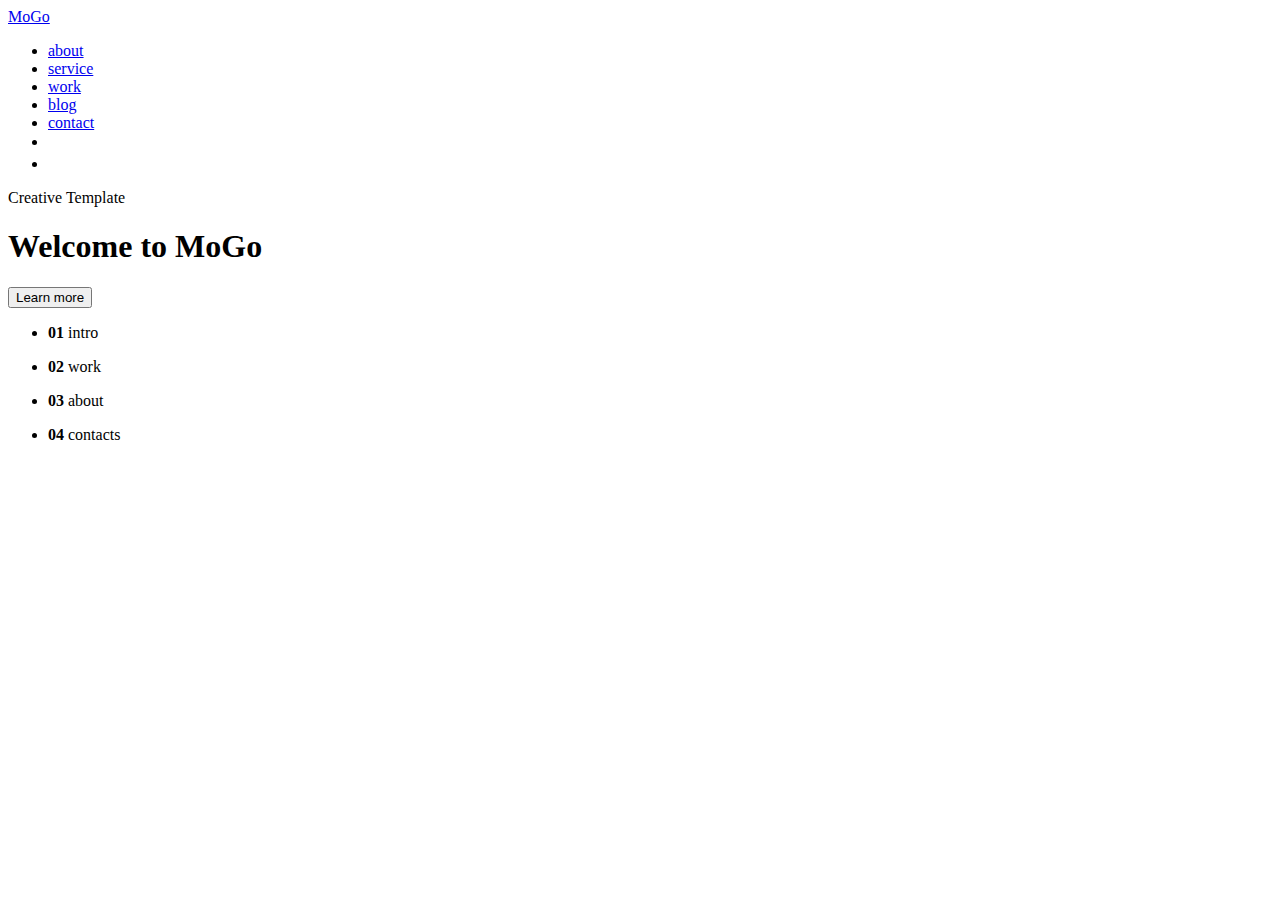
==== MoGo/index.html @ 7191224a "MoGo__header" ====
<!DOCTYPE html>
<html lang="en">
<head>
    <meta charset="UTF-8">
    <meta http-equiv="X-UA-Compatible" content="IE=edge">
    <meta name="viewport" content="width=device-width, initial-scale=1.0">
    <title>MoGo</title>
    <link rel="stylesheet" href="/css/style.css">
</head>
<body>
    <header class="header">
        <div class="container">
            <div class="header__menu">
                <a href="#" class="logo"> MoGo</a>
                <nav class="nav__header">
                    <ul class="nav__list">
                        <li class="nav__item">
                            <a href="#" class="nav__link"> about</a>
                        </li>
                        <li class="nav__item">
                            <a href="#" class="nav__link"> service</a>
                        </li>
                        <li class="nav__item">
                            <a href="#" class="nav__link"> work</a>
                        </li>
                        <li class="nav__item">
                            <a href="#" class="nav__link"> blog</a>
                        </li>
                        <li class="nav__item">
                            <a href="#" class="nav__link"> contact</a>
                        </li>
                        <li class="nav__item">
                            <a href="#"><img src="img/nav__SHOPPING CART.png" alt="icon"></a>
                        </li>
                        <li class="nav__item">
                            <a href="#"><img src="img/nav__search.png" alt="icon"></a>
                        </li>
                    </ul>
                </nav>
            </div>
            <div class="header__wrapper">
                <p class="header__text">Creative Template </p>
                <h1 class="header__hading">Welcome
                    to MoGo</h1>
                    <div class="inline"></div>
                    <button class="header__btn"> Learn more</button>
            </div>
            <div class="header__slide">
                <ul class="slide__list">
                    <li class="slide__item">
                        <p class="slide__text"> <strong> 01</strong> intro</p>
                    </li>
                    <li class="slide__item">
                        <p class="slide__text"> <strong> 02</strong> work</p>
                    </li>
                    <li class="slide__item">
                        <p class="slide__text"> <strong> 03</strong> about</p>
                    </li>
                    <li class="slide__item">
                        <p class="slide__text"> <strong> 04</strong> contacts</p>
                    </li>
                </ul>
            </div>
        </div>
    </header>
</body>
</html>
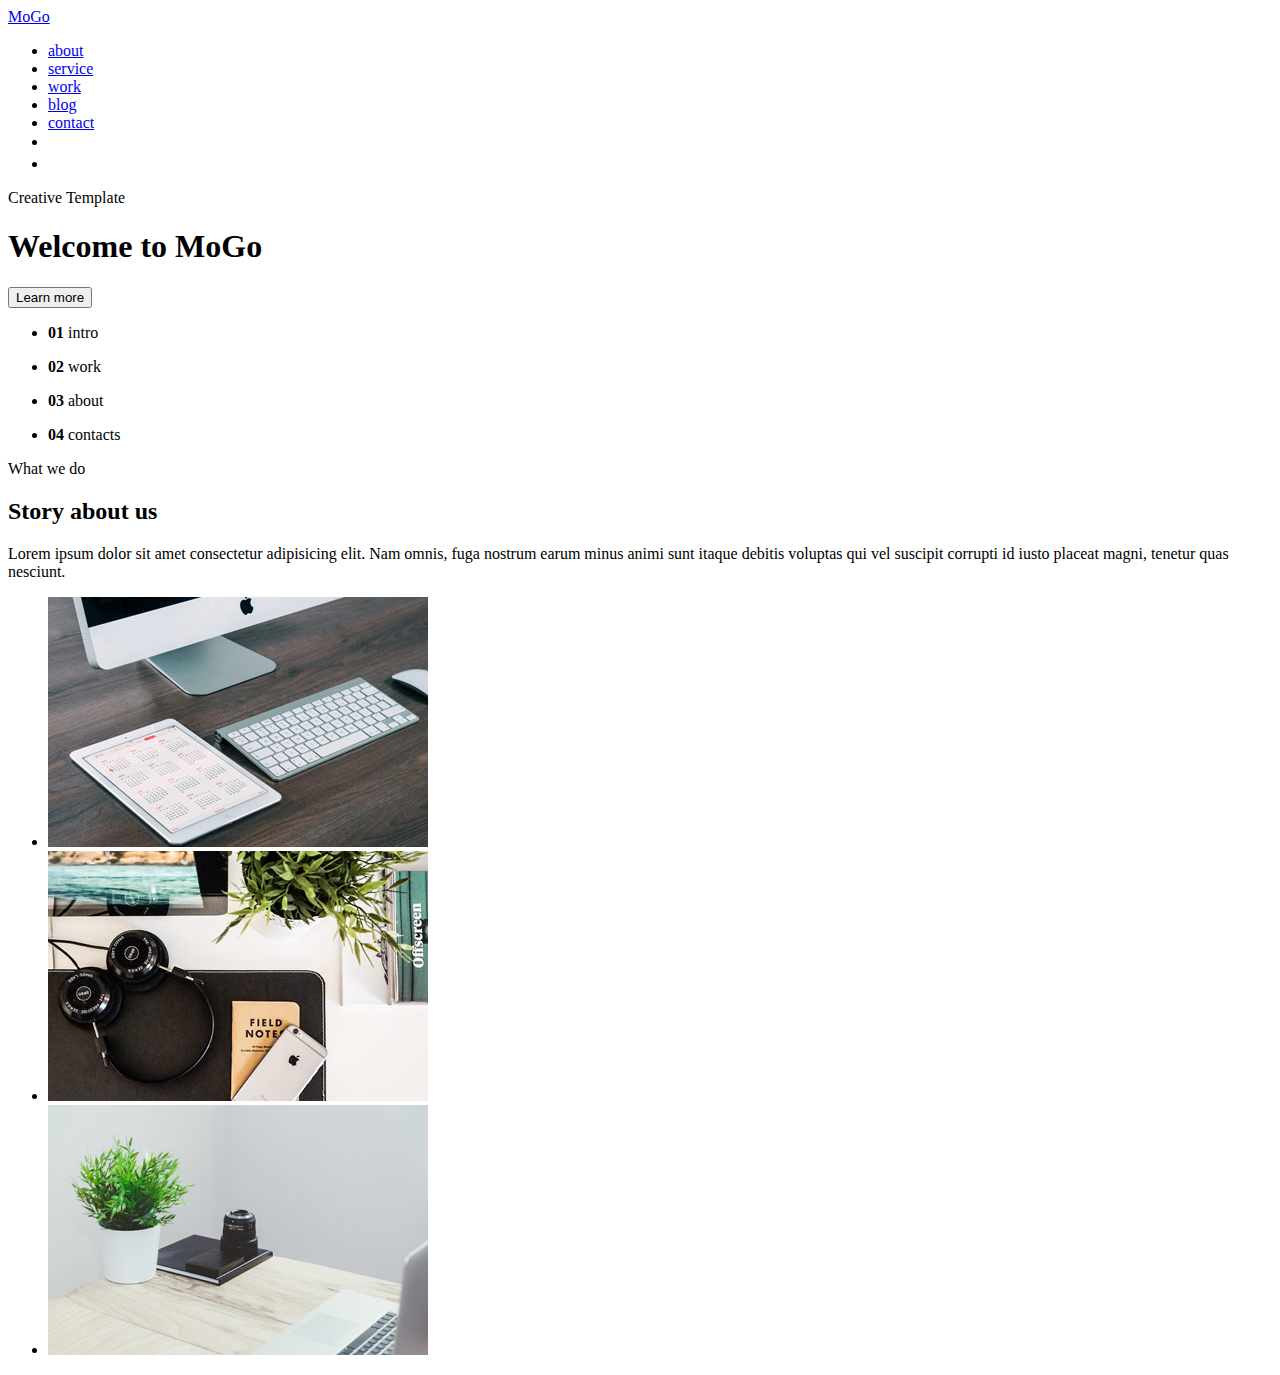
==== commit 1055f004: "MoGo_ABOUT" ====
--- a/MoGo/index.html
+++ b/MoGo/index.html
@@ -63,5 +63,34 @@
             </div>
         </div>
     </header>
+    <main>
+        <section class="about color__white">
+            <div class="container">
+                <div class="text__center">
+                    <p class="sup__text">What we do</p>
+                    <h2 class="heading__site">Story about us</h2>
+                    <p class="sub__text">Lorem ipsum dolor sit amet consectetur adipisicing elit. Nam omnis, fuga nostrum earum minus animi sunt itaque debitis voluptas qui vel suscipit corrupti id iusto placeat magni, tenetur quas nesciunt.</p>
+                </div>
+                    
+                    <div class="about__card">
+                        <ul class="about__list">
+                            <li class="about__item">
+                                <img src="img/Story-1.jpg" alt="story">
+                            </li>
+                            <li class="about__item">
+                                <img src="img/Story-2.jpg" alt="story">
+                            </li>
+                            <li class="about__item">
+                                <img src="img/Story-3.jpg" alt="story">
+                            </li>
+                        </ul>
+
+
+                </div>
+
+            </div>
+        </section>
+    </main>
+
 </body>
 </html>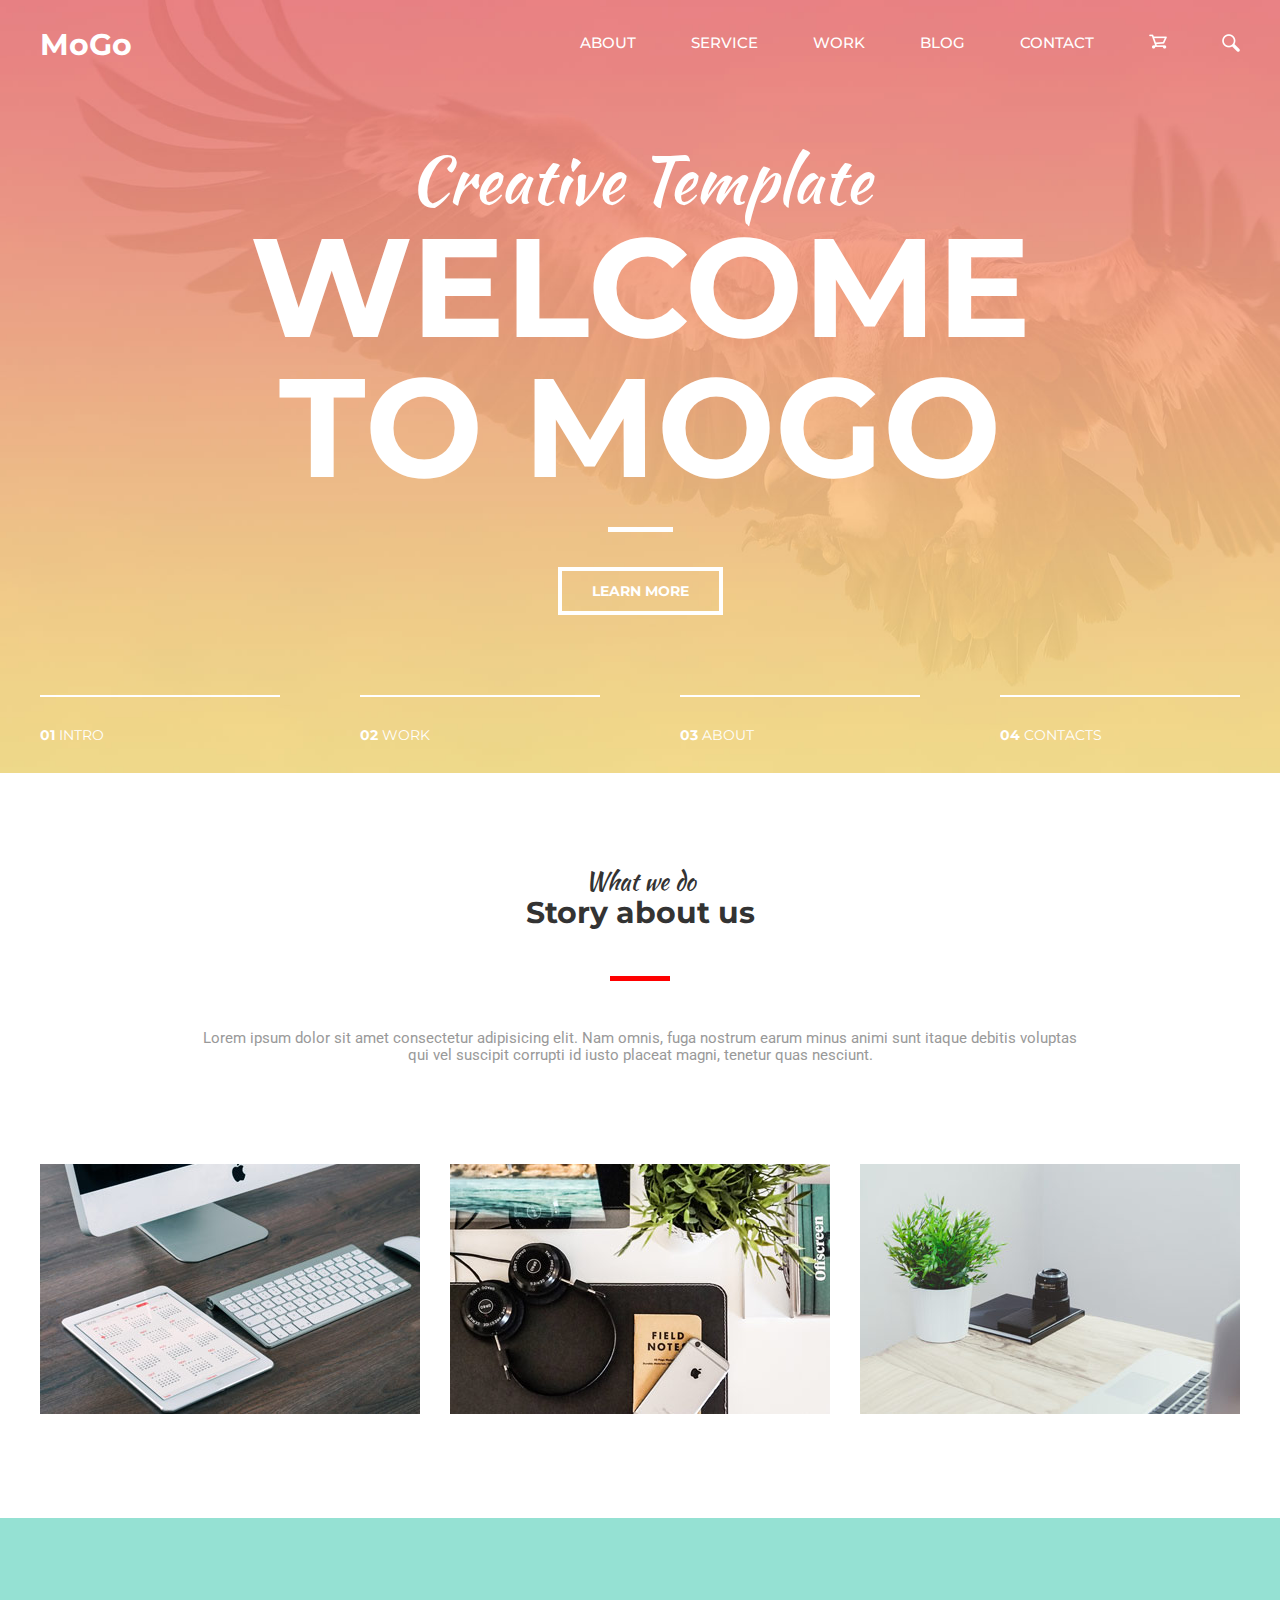
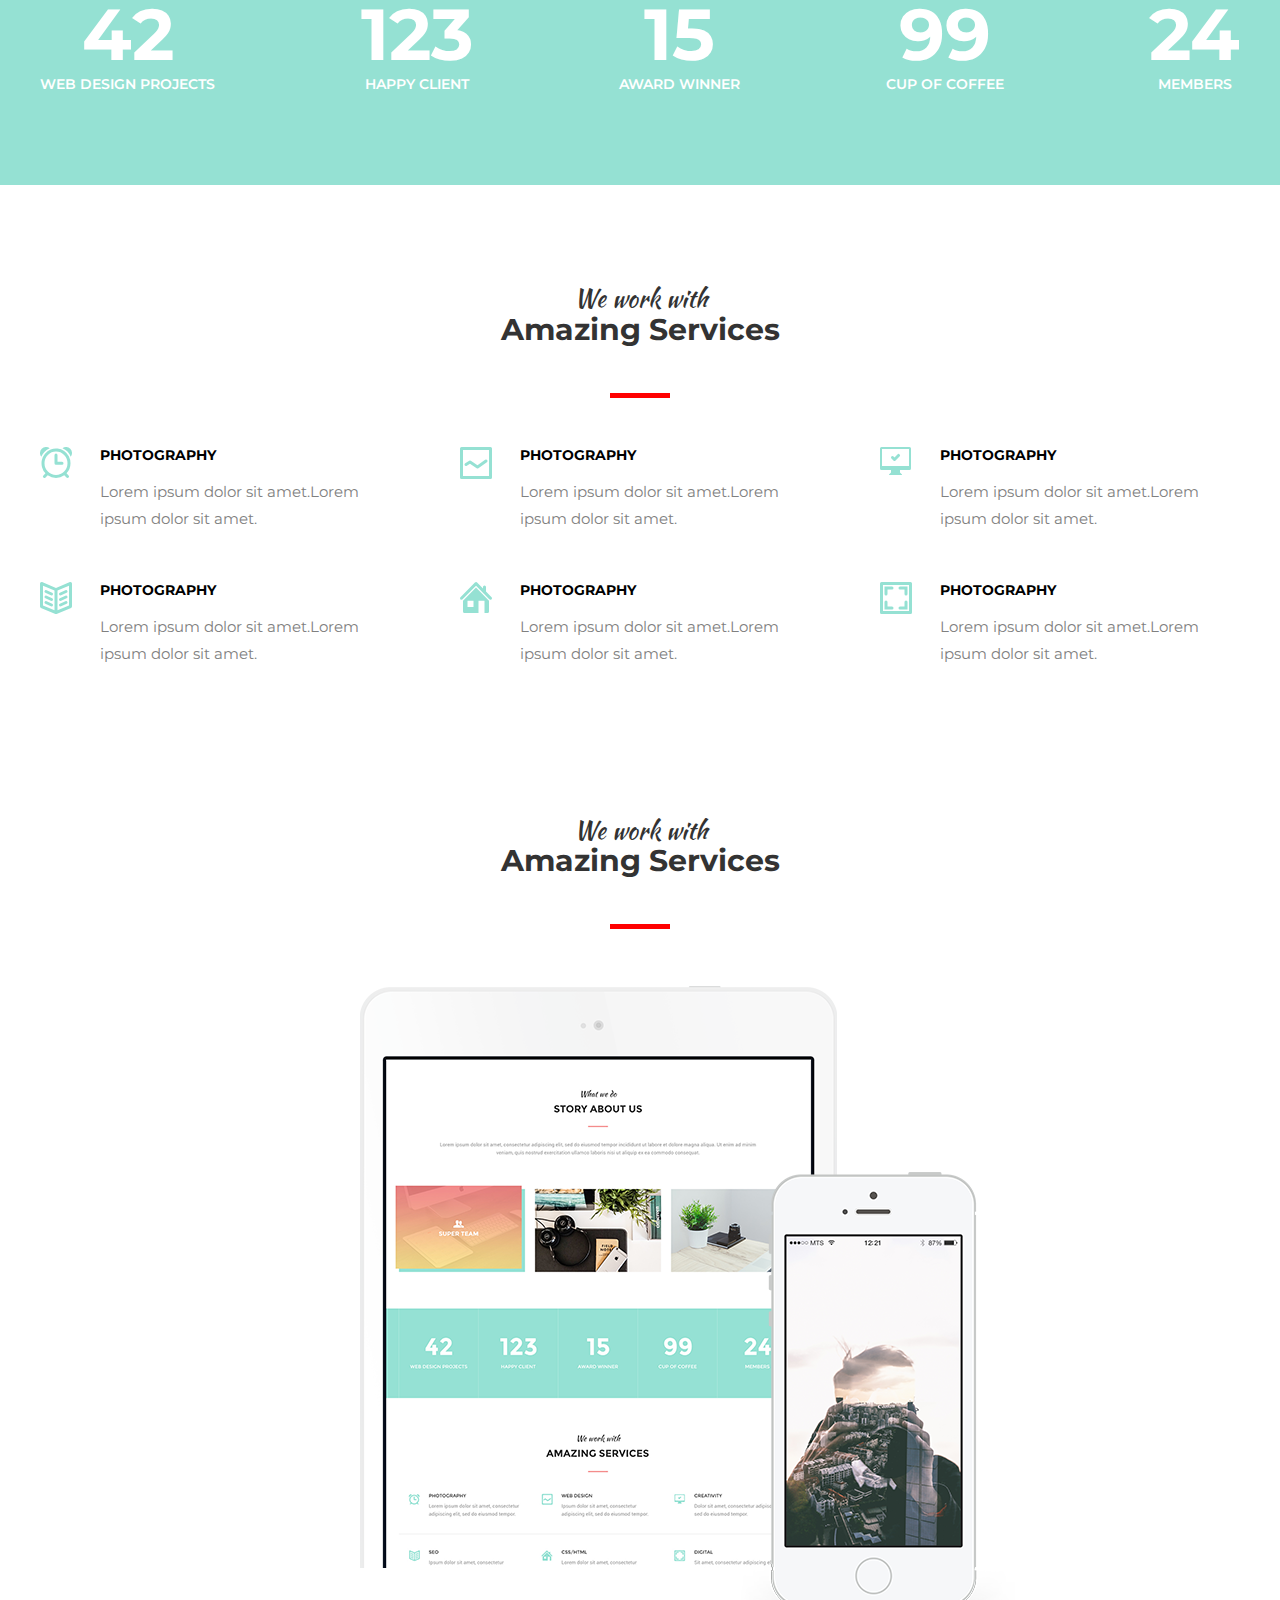
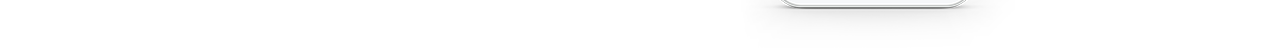
==== commit b4b4a6ee: "MoGo__Section--design" ====
--- a/MoGo/index.html
+++ b/MoGo/index.html
@@ -5,7 +5,8 @@
     <meta http-equiv="X-UA-Compatible" content="IE=edge">
     <meta name="viewport" content="width=device-width, initial-scale=1.0">
     <title>MoGo</title>
-    <link rel="stylesheet" href="/css/style.css">
+    <link rel="stylesheet" href="css/normalize.css">
+    <link rel="stylesheet" href="css/style.css">
 </head>
 <body>
     <header class="header">
@@ -84,12 +85,95 @@
                                 <img src="img/Story-3.jpg" alt="story">
                             </li>
                         </ul>
-
-
                 </div>
 
             </div>
         </section>
+
+        <section class="info">
+            <div class="container">
+                <div class="info_stat">
+                    <ul class="info__list">
+                        <li class="info__item">
+                            <p class="number">42</p>
+                            <p class="number__subtitle">
+                                Web Design Projects
+                            </p>
+                        </li>
+                        <li class="info__item">
+                            <p class="number">123</p>
+                            <p class="number__subtitle">
+                                happy client
+                            </p>
+                        </li> <li class="info__item">
+                            <p class="number">15</p>
+                            <p class="number__subtitle">
+                                award winner
+                            </p>
+                        </li> <li class="info__item">
+                            <p class="number">99</p>
+                            <p class="number__subtitle">
+                                cup of coffee
+                            </p>
+                        </li> <li class="info__item">
+                            <p class="number">24</p>
+                            <p class="number__subtitle">
+                                members
+                            </p>
+                        </li>
+                    </ul>
+                </div>
+            </div>
+        </section>
+
+        <section class="services">
+            <div class="container">
+                <div class="text__center">
+                    <p class="sup__text">We work with</p>
+                    <h2 class="heading__site">Amazing Services</h2>
+                </div>
+
+                <div class="services__card">
+                       <div class="services__item" style="background-image: url('img/services/ALARM.svg')">
+                           <p class="services__title"> Photography </p>
+                           <p class="sirvices__text"> Lorem ipsum dolor sit amet.Lorem ipsum dolor sit amet.</p>
+                       </div>
+                       <div class="services__item" style="background-image: url('img/services/LINE\ GRAPH.svg')">
+                        <p class="services__title"> Photography </p>
+                        <p class="sirvices__text"> Lorem ipsum dolor sit amet.Lorem ipsum dolor sit amet.</p>
+                    </div><div class="services__item" style="background-image: url('img/services/COMPUTER\ _\ OK.svg')">
+                        <p class="services__title"> Photography </p>
+                        <p class="sirvices__text"> Lorem ipsum dolor sit amet.Lorem ipsum dolor sit amet.</p>
+                    </div><div class="services__item" style="background-image: url('img/services/BOOK\ 2.svg')">
+                        <p class="services__title"> Photography </p>
+                        <p class="sirvices__text"> Lorem ipsum dolor sit amet.Lorem ipsum dolor sit amet.</p>
+                    </div><div class="services__item" style="background-image: url('img/services/HOME.svg')">
+                        <p class="services__title"> Photography </p>
+                        <p class="sirvices__text"> Lorem ipsum dolor sit amet.Lorem ipsum dolor sit amet.</p>
+                    </div><div class="services__item" style="background-image: url('img/services/IMAGE.svg')">
+                        <p class="services__title"> Photography </p>
+                        <p class="sirvices__text"> Lorem ipsum dolor sit amet.Lorem ipsum dolor sit amet.</p>
+                    </div>
+                </div>
+
+            </div>
+
+        </section>
+
+        <section class="design" style="background-image: url('/img/design__BG.jpg');">
+            <div class="container">
+                <div class="text__center design__title">
+                    <p class="sup__text">We work with</p>
+                    <h2 class="heading__site">Amazing Services</h2>
+                    <div class="design__images">
+                        <img class="design__item design__display" src="img/display bg 768x1024.png" alt="design">
+                        <img class="design__item design__white" src="img/White.png" alt="">
+                    </div>
+                </div>
+            </div>    
+        </section>
+
+
     </main>
 
 </body>
--- a/MoGo/css/style.css
+++ b/MoGo/css/style.css
@@ -0,0 +1,352 @@
+@import url('https://fonts.googleapis.com/css2?family=Kaushan+Script&family=Montserrat:wght@400;600;700;800&family=Roboto&display=swap');
+
+* {
+    box-sizing: border-box;
+    margin: 0;
+    padding: 0;
+}
+
+body {
+    font-family: 'Montserrat', sans-serif;
+}
+
+h1, h2, h3 {
+    margin: 0;
+    padding: 0;  
+}
+
+ul {
+    list-style-type: none;
+}
+
+a {
+    text-decoration: none;
+}
+
+
+.container {
+    width: 1200px;
+    margin: 0 auto;
+}
+
+
+/* HEADER */
+
+.header {
+    width: 100%;
+    height: 100%;
+    background-image: url(../img/Header__bg.jpg);
+    background-repeat: no-repeat;
+    background-size: cover;
+    position: center center;
+}
+
+.header__menu {
+    padding-top: 28px;
+    display: flex;
+    justify-content: space-between;
+    align-items: center;
+}
+
+.logo {
+    font-size: 30px;
+    font-family: 'Montserrat', sans-serif;
+    font-weight: bold;
+    color: white;
+}
+
+.nav__list {
+    display: flex;
+}
+
+.nav__item:not(:last-child) {
+    margin-right: 55px;
+}
+
+.nav__link {
+    text-transform: uppercase;
+    font-size: 15px;
+    font-family: 'Montserrat', sans-serif;
+    font-weight: 500;
+    color: white;
+    transition: color 0.2s linear;
+    padding-bottom: 12px;
+    
+}
+
+.nav__link:hover {
+    color: #fce38a;
+    border-bottom: 5px solid #fce38a;
+    
+}
+
+
+.header__wrapper {
+    text-align: center;
+    margin-top: 80px;
+}
+
+.header__text {
+    padding: 0;
+    margin: 0;
+    font-family: 'Kaushan Script', cursive;
+    font-size: 65px;
+    color: white;
+}
+
+.header__hading {
+    padding: 0;
+    margin: 0 auto;
+    width: 830px;
+    font-size: 140px;
+    line-height: 140px;
+    font-weight: bold;
+    text-transform: uppercase;
+    color: white;
+    margin-bottom: 30px;
+}
+
+.inline {
+    margin: 0 auto;
+    width: 65px;
+    height: 5px;
+    background-color: #fff;
+}
+
+
+.header__btn {
+    margin-bottom: 80px;
+    margin-top: 35px;
+    border: 4px solid white;
+    background-color: transparent;
+    color: white;
+    font-size: 14px;
+    font-weight: bold;
+    padding: 12px 30px;
+    text-transform: uppercase;
+}
+
+.header__btn {
+    cursor: pointer;
+}
+
+.header__btn:active {
+    background-color: black;
+    opacity: 0.3;
+    
+}
+
+.slide__list {
+    display: flex;
+    justify-content: space-between;
+}
+
+.slide__text {
+    padding: 30px 0;
+    text-transform: uppercase;
+    color: white;
+    font-size: 14px;
+}
+
+.slide__item {
+    position: relative;
+    width: 20%;
+    border-top: 2px solid white;
+    transition: color 0.5s linear;
+}
+
+.slide__item:hover::before {
+    content: '';
+    position: absolute;
+    top: -2px;
+    width: 50px;
+    height: 2px;
+    background-color: red;
+}
+
+/******************/
+
+.sup__text {
+    font-size: 24px;
+    font-family: 'Kaushan Script', cursive;
+    color: #333333;
+    margin: 0;
+}
+
+.heading__site {
+    margin-top: 30px;
+    font-size: 30px;
+    font-weight: bold;
+    color: #333333;
+    margin: 0;
+    margin-bottom: 94px;
+}
+
+.heading__site::after {
+    content: '';
+    position: relative;
+    top: 45px;
+    display: block;
+    width: 60px;
+    height: 5px;
+    background-color: red;
+    margin: 0 auto;
+}
+
+
+.sub__text {
+    font-size: 15px;
+    font-family: 'Roboto', sans-serif;
+    color: #999999;
+    max-width: 880px;
+    margin: 0 auto;
+}
+
+
+.color__white {
+    /* background-color: #f7f3f3; */
+}
+
+/******************/
+
+/* ABOUT */
+
+.about {
+    padding-top: 95px;
+}
+
+
+.text__center {
+    text-align: center;
+}
+
+.about__list {
+    display: flex;
+    justify-content: space-between;
+    margin-top: 100px;
+}
+
+.about__item:hover::before {
+    content: '';
+    box-shadow: 6px 6px #5dc5b2;
+    position: absolute;
+    width: 380px;
+    height: 250px;
+    background-color: orangered;
+    opacity: 0.7;
+}
+
+.about__item:not(:last-child) {
+    padding-right: 25px;
+}
+
+.about__card {
+    margin-bottom: 100px;
+}
+
+/***********************/
+/*info*/
+
+.info {
+    width: 100%;
+    height: 267px;
+    background-color: #95e1d3;
+}
+
+.info__item {
+    text-align: center;
+}
+
+
+.info__list {
+    padding-top: 75px;
+    display: flex;
+    justify-content: space-between;
+    align-content: center;
+}
+
+.number {
+    color: white;
+    font-size: 72px;
+    font-weight: bold;
+}
+
+.number__subtitle {
+    color: white;
+    text-transform: uppercase;
+    font-size: 14px;
+    font-weight: 600;
+}
+
+/***************/
+/*services*/
+
+.services {
+    margin-top: 100px;
+}
+
+.services__card {
+    display: flex;
+    justify-content: space-between;
+    flex-wrap: wrap;
+    }
+.services__item {
+    display: flex;
+    flex-direction: column;
+    flex-basis: 30%;
+}
+
+.services__item {
+    background-position: top left;
+    background-repeat: no-repeat;
+    padding: 0 0 0 60px;
+    margin-bottom: 50px;
+}
+
+.services__title {
+    padding-bottom: 15px;
+    font-size: 14px;
+    font-weight: bold;
+    text-transform: uppercase;
+}
+
+.sirvices__text {
+    color: gray;
+    font-size: 15px;
+    font-weight: normal;
+    line-height: 1.8;
+}
+
+/***************/
+/*design*/
+
+.design {
+    background-repeat: no-repeat;
+    background-position: center;
+    background-size: cover;
+    height: 850px;
+    padding-bottom: 0;
+}
+
+.design__title {
+    padding-top: 100px;
+    padding-bottom: 0;
+}
+
+.design__images {
+    width: 100%;
+    max-width: 650px;
+    position: relative;
+    bottom: 30px;
+    margin: 0 auto;
+}
+
+.design__item {
+    display: block;
+}
+
+.design__white {
+    position: absolute;
+    right: -50px;
+    bottom: -80px;
+}
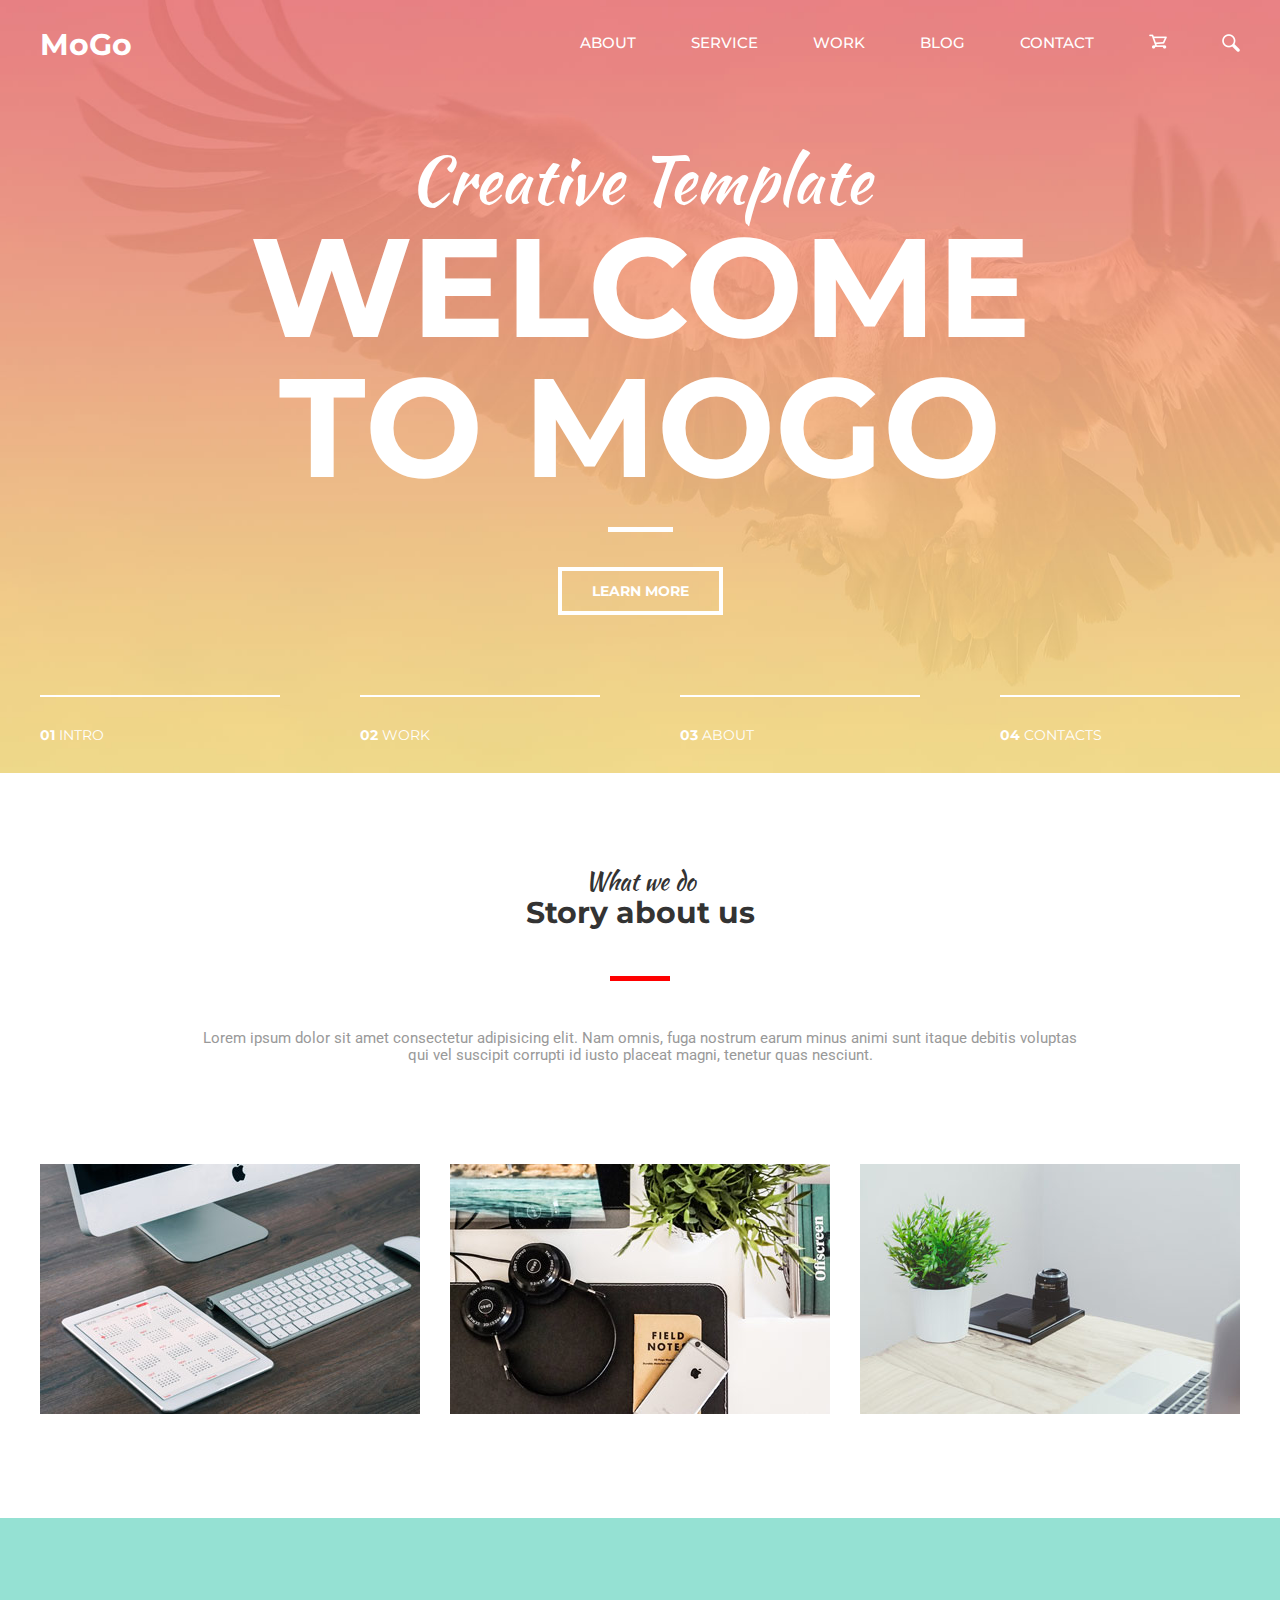
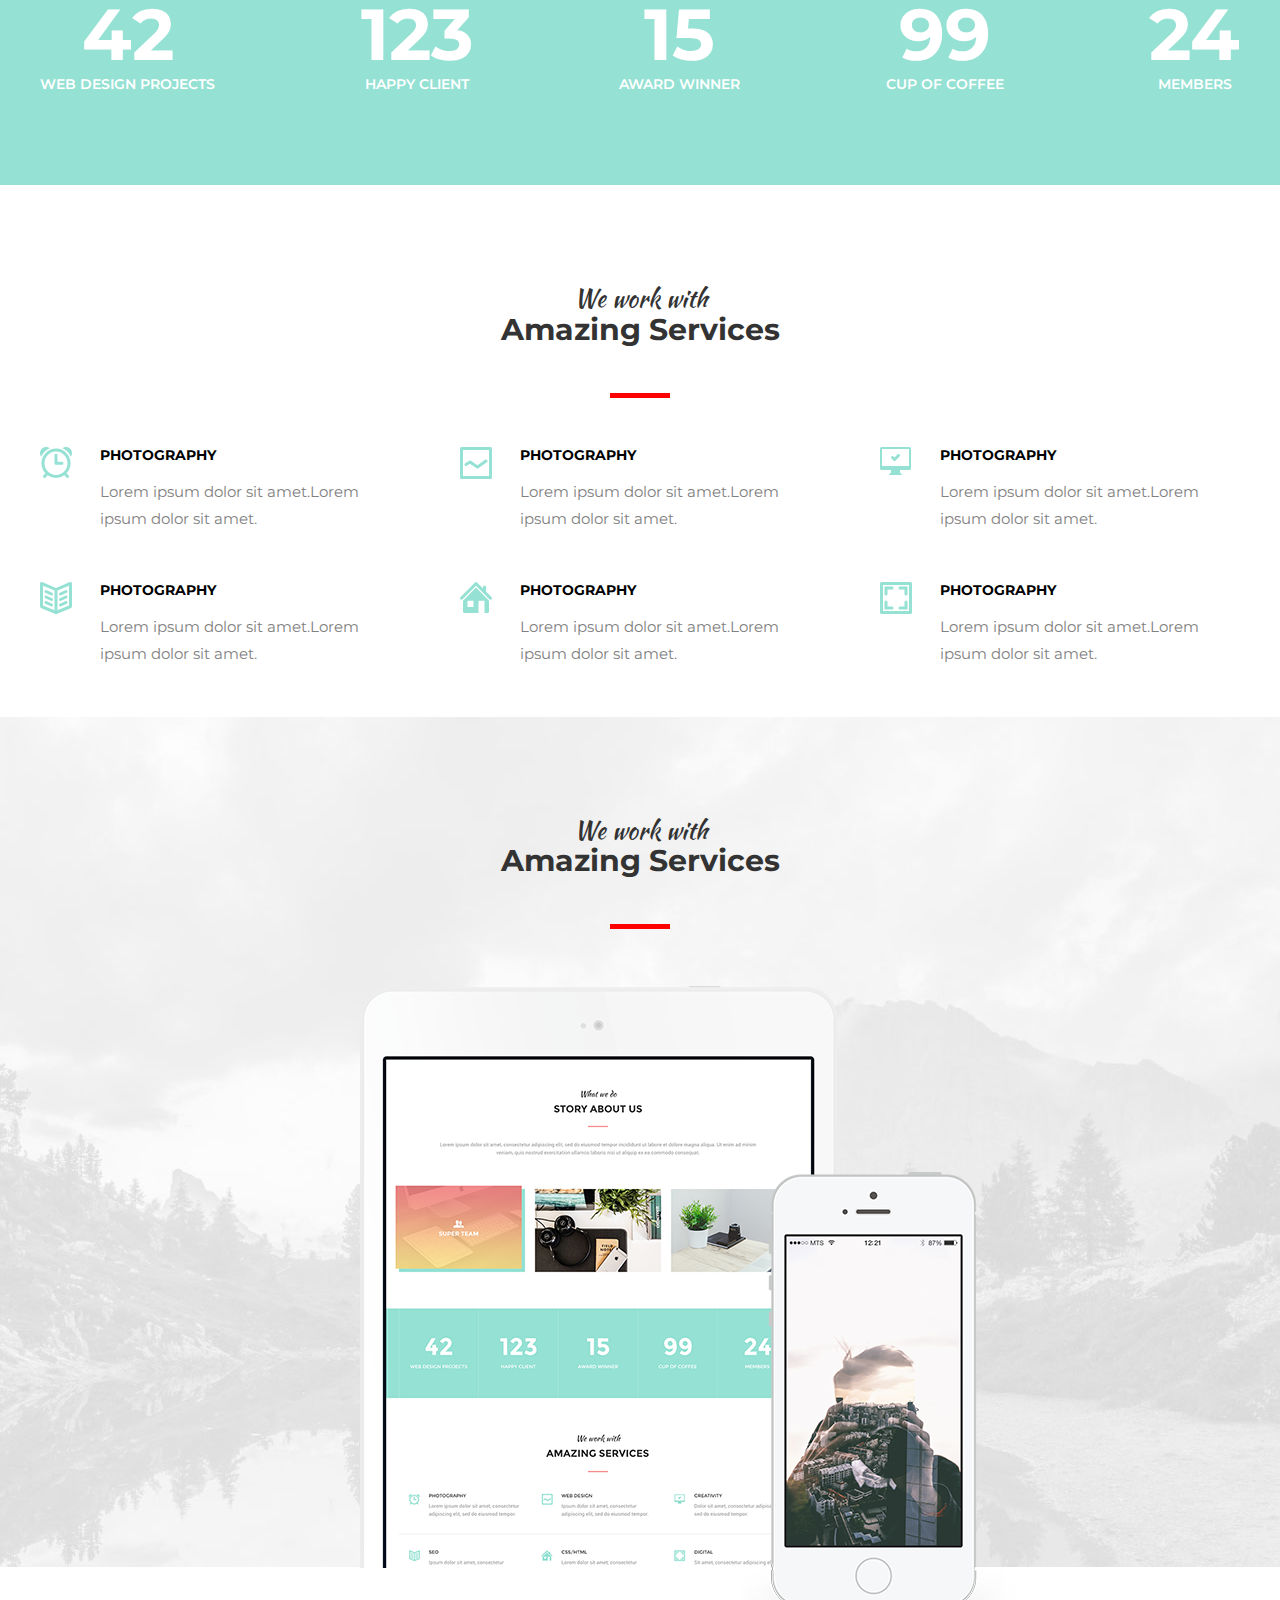
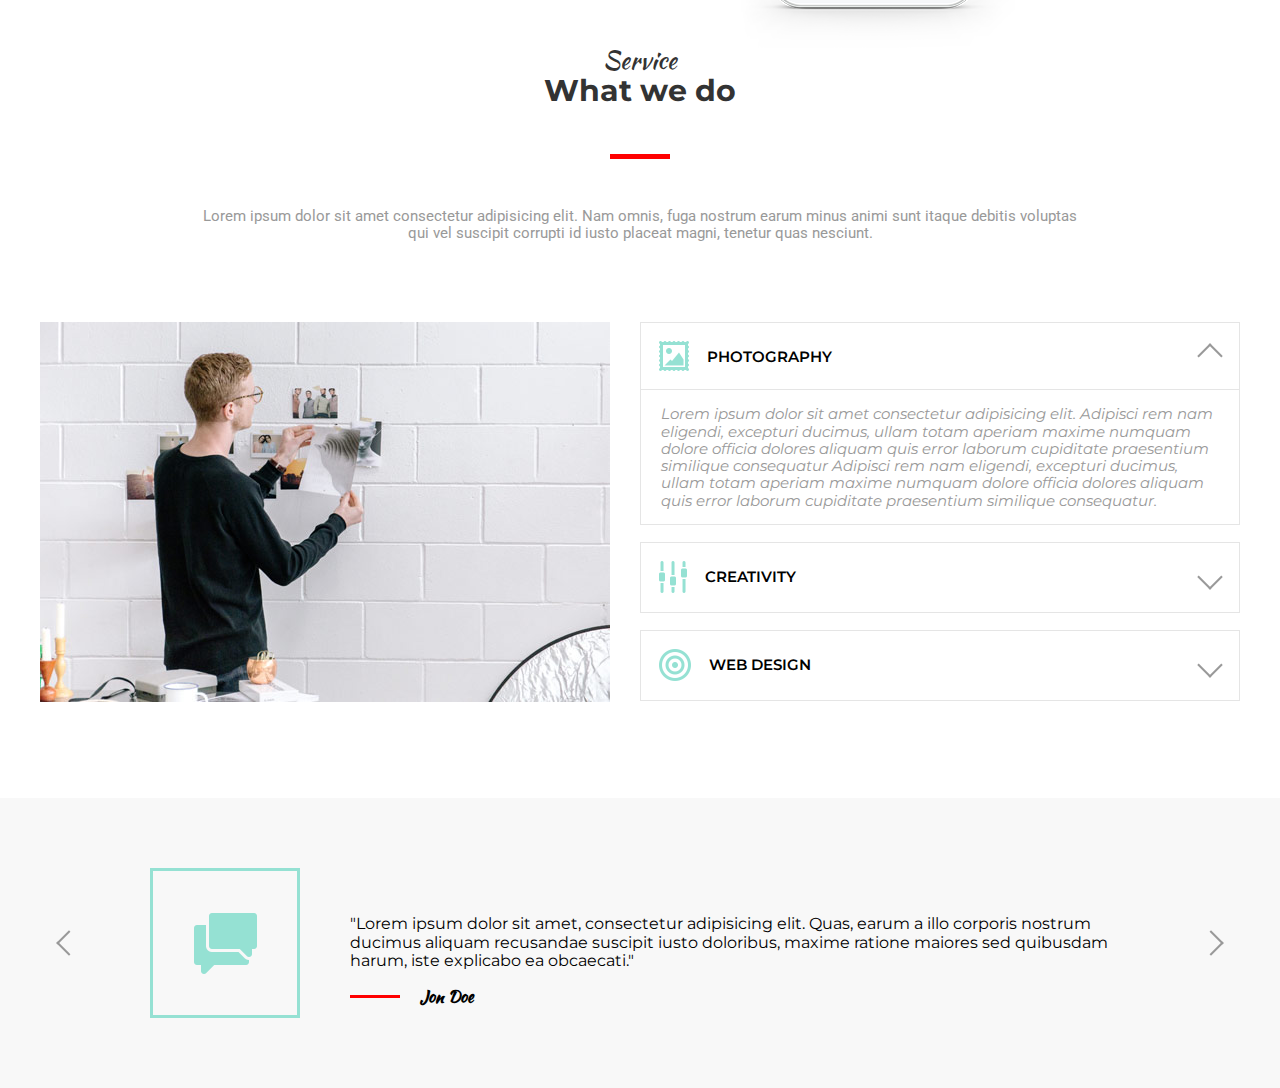
==== commit ea76dbcd: "MoGo__section--slider" ====
--- a/MoGo/index.html
+++ b/MoGo/index.html
@@ -160,7 +160,7 @@
 
         </section>
 
-        <section class="design" style="background-image: url('/img/design__BG.jpg');">
+        <section class="design" style="background-image: url('./img/design__BG.jpg');">
             <div class="container">
                 <div class="text__center design__title">
                     <p class="sup__text">We work with</p>
@@ -173,6 +173,79 @@
             </div>    
         </section>
 
+        <section class="service__we--do">
+            <div class="container">
+                <div class="text__center text__we--do">
+                    <p class="sup__text">Service</p>
+                    <h2 class="heading__site">What we do</h2>
+                    <p class="sub__text">Lorem ipsum dolor sit amet consectetur adipisicing elit. Nam omnis, fuga nostrum earum minus animi sunt itaque debitis voluptas qui vel suscipit corrupti id iusto placeat magni, tenetur quas nesciunt.</p>
+                </div>
+
+                <div class="wedo">
+                    <div class="wedo__item">
+                        <img src="./img/we-do.jpg" alt="we-do">
+                    </div>
+
+                    <div class="wedo__item">
+                        <div class="accordion">
+                            <div class="accordion__item active">
+                                <div class="accordion__header">
+                                    <img class="accordion__icon" src="./img/PICTURE.png">
+                                    <div class="accordion__title">
+                                        Photography
+                                    </div>
+                                </div>
+                                <div class="accordion__content">
+                                    <p>Lorem ipsum dolor sit amet consectetur adipisicing elit. Adipisci rem nam eligendi, excepturi ducimus, ullam totam aperiam maxime numquam dolore officia dolores aliquam quis error laborum cupiditate praesentium similique consequatur Adipisci rem nam eligendi, excepturi ducimus, ullam totam aperiam maxime numquam dolore officia dolores aliquam quis error laborum cupiditate praesentium similique consequatur.</p>
+                                </div>
+                            </div>
+                            <div class="accordion__item">
+                                <div class="accordion__header">
+                                    <img class="accordion__icon" src="./img/EQUALIZER.png">
+                                    <div class="accordion__title">
+                                        creativity
+                                    </div>
+                                </div>
+                                <div class="accordion__content">
+                                    <p>Lorem ipsum dolor sit amet consectetur adipisicing elit. Adipisci rem nam eligendi, excepturi ducimus, ullam totam aperiam maxime numquam dolore officia dolores aliquam quis error laborum cupiditate praesentium similique consequatur.</p>
+                                </div>
+                            </div>
+                            <div class="accordion__item">
+                                <div class="accordion__header">
+                                    <img class="accordion__icon" src="./img/BULLSEYE.png">
+                                    <div class="accordion__title">
+                                        web design
+                                    </div>
+                                </div>
+                                <div class="accordion__content">
+                                    <p>Lorem ipsum dolor sit amet consectetur adipisicing elit. Adipisci rem nam eligendi, excepturi ducimus, ullam totam aperiam maxime numquam dolore officia dolores aliquam quis error laborum cupiditate praesentium similique consequatur.</p>
+                                </div>
+                            </div>
+                        </div>
+                    </div>
+
+                </div>
+
+
+            </div>
+        </section>   
+        
+        <section>
+            <div class="section__slider">
+                <div class="container">
+                    <div class="section__wrapp">
+                        <img src="./img/SPEECH 4.png" alt="dfdfdf">
+                        <div class = "content__text">
+                            <p> "Lorem ipsum dolor sit amet, consectetur adipisicing elit. Quas, earum a illo corporis nostrum ducimus aliquam recusandae suscipit iusto doloribus, maxime ratione maiores sed quibusdam harum, iste explicabo ea obcaecati."</p>
+                            <strong class="content__text--name"> Jon Doe</strong>
+                        </div>
+    
+                    </div>
+                </div>
+            </div>
+
+        </section>
+
 
     </main>
 
--- a/MoGo/css/style.css
+++ b/MoGo/css/style.css
@@ -350,3 +350,171 @@
     right: -50px;
     bottom: -80px;
 }
+
+
+/************************/
+/*service__we--do*/
+
+.service__we--do {
+    margin-top: 80px;
+}
+
+.text__we--do{
+    margin-bottom: 80px;
+}
+
+.wedo {
+    display: flex;
+}
+
+.wedo__item {
+    width: 50%;
+}
+
+.accordion__item {
+    border: 1px solid #e5e5e5;
+    margin-bottom: 17px;
+}
+
+.accordion__item.active
+.accordion__content {
+    display: block;
+}
+
+.accordion__item.active
+.accordion__header {
+    border-bottom-color: #e5e5e5;
+}
+
+.accordion__item.active
+.accordion__header::after {
+    transform: translateY(-50%) 
+    rotate(-45deg);
+}
+
+.accordion__header {
+    display: flex;
+    align-items: center;
+    border-bottom: 1px solid transparent;
+    position: relative;
+    cursor: pointer;
+}
+
+.accordion__header::after {
+    content: '';
+    display: block;
+    width: 16px;
+    height: 16px;
+    
+    border-top: 2px solid #999;
+    border-right: 2px solid #999;
+    
+    position: absolute;
+    top: 50%;
+    right: 20px;
+    z-index: 1;
+    transform: translateY(-50%) 
+    rotate(135deg);
+}
+
+.accordion__content {
+    display: none;
+    padding: 15px 20px;
+    font-size: 15px;
+    font-style: italic;
+    color: #999999;
+} 
+
+.accordion__icon {
+    padding: 18px;
+}
+
+.accordion__title {
+    text-transform: uppercase;
+    font-size: 15px;
+    font-weight: 600; 
+}
+
+/**********************/
+/* content__slider */
+
+.section__slider {
+    display: flex;
+    align-items: center;
+    margin-top: 80px;
+    background-color: #f8f8f8;
+    height: 290px;
+    width: 100%;
+}
+
+.section__wrapp {
+    display: flex;
+    align-items: center;
+    justify-content: center;
+
+}
+
+.content__text {
+    margin-left: 50px;
+    max-width: 780px;
+    width: 100%;
+    position: relative;
+}
+
+.section__wrapp {
+    position: relative;
+}
+
+.section__wrapp::after {
+    cursor: pointer;
+    content: '';
+    display: block;
+    width: 16px;
+    height: 16px;
+    
+    border-top: 2px solid #999;
+    border-right: 2px solid #999;
+    
+    position: absolute;
+    top: 50%;
+    right: 20px;
+    z-index: 1;
+    transform: translateY(-50%) 
+    rotate(45deg);
+}
+
+.section__wrapp::before {
+    cursor: pointer;
+    content: '';
+    display: block;
+    width: 16px;
+    height: 16px;
+    
+    border-top: 2px solid #999;
+    border-right: 2px solid #999;
+    
+    position: absolute;
+    top: 50%;
+    left: 20px;
+    z-index: 1;
+    transform: translateY(-50%) 
+    rotate(225deg);
+}
+
+.content__text::after{
+    display: block;
+    content: '';
+    width: 50px;
+    height: 3px;
+    background-color: red;
+    position: absolute;
+    left: 0;
+    top: 80px;
+}
+
+.content__text--name {
+    font-family: 'Kaushan Script', cursive;
+    position: absolute;
+    left: 70px;
+    top: 73px
+}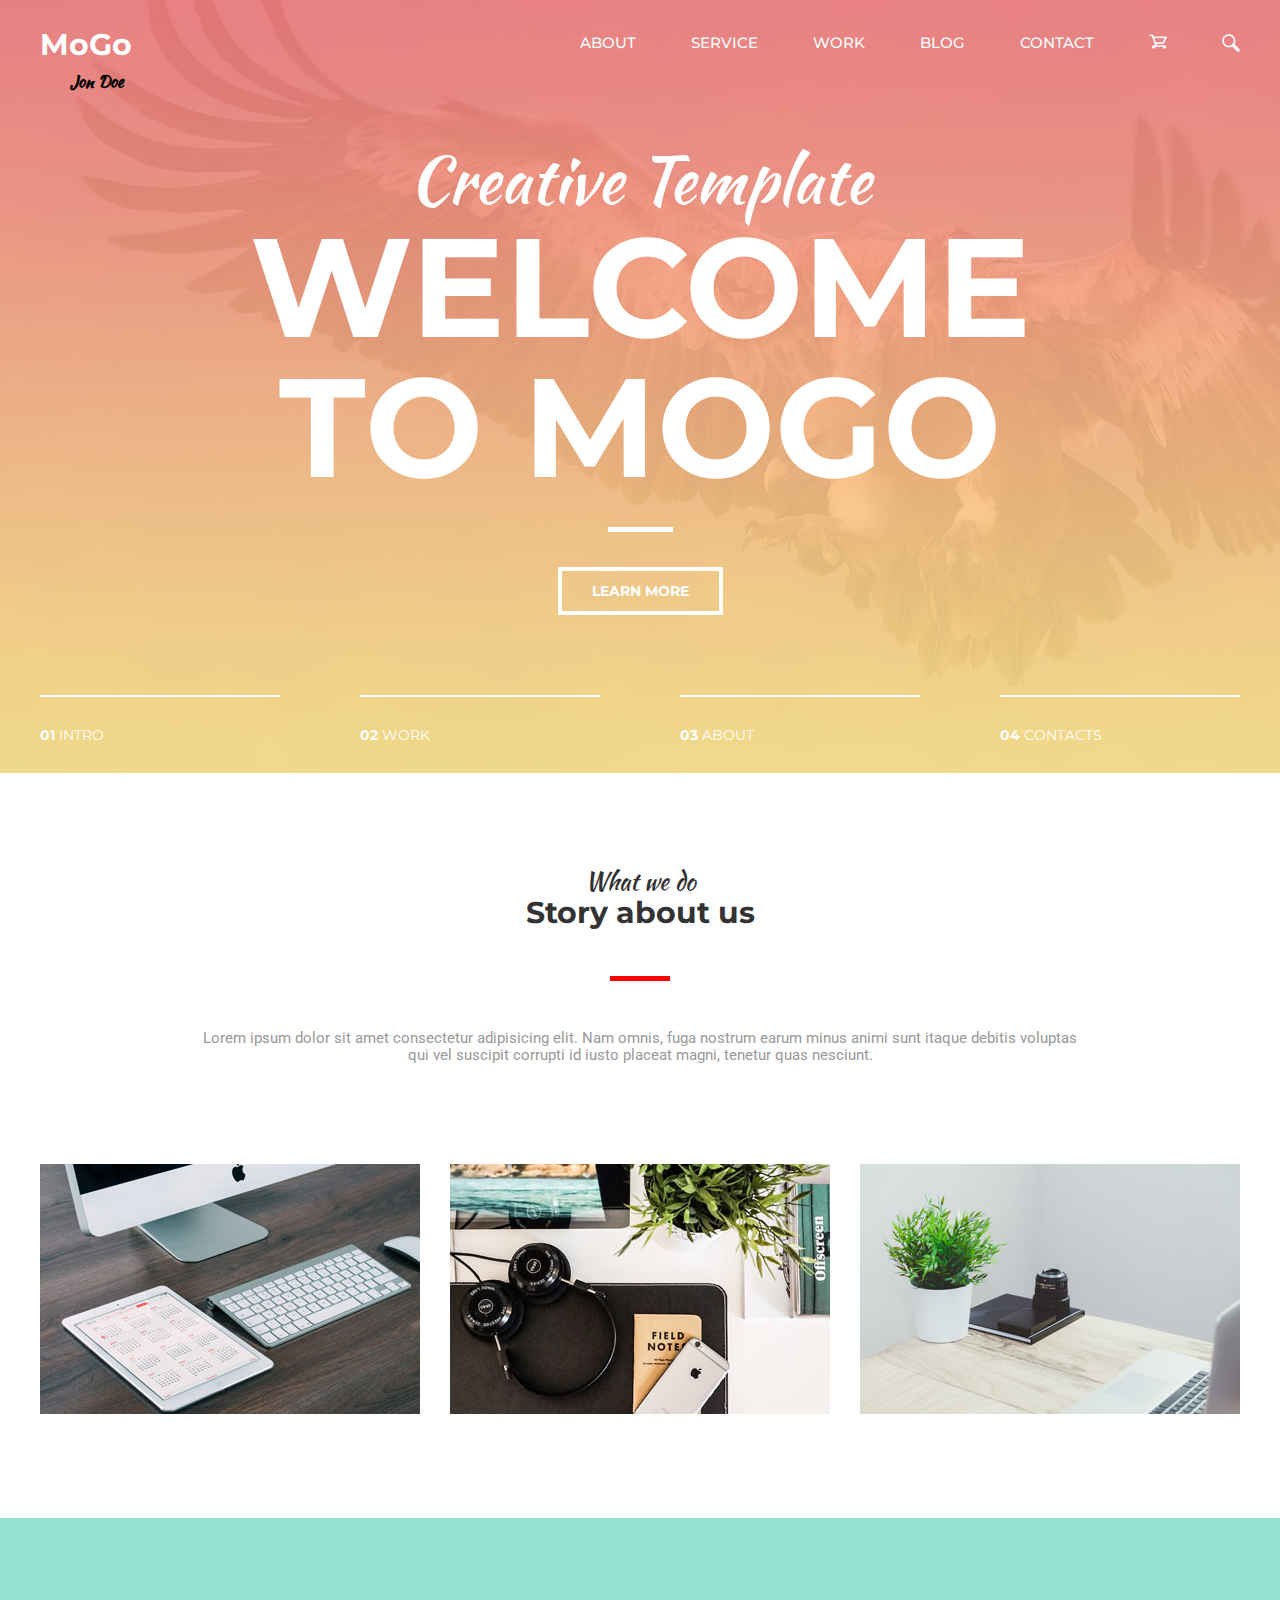
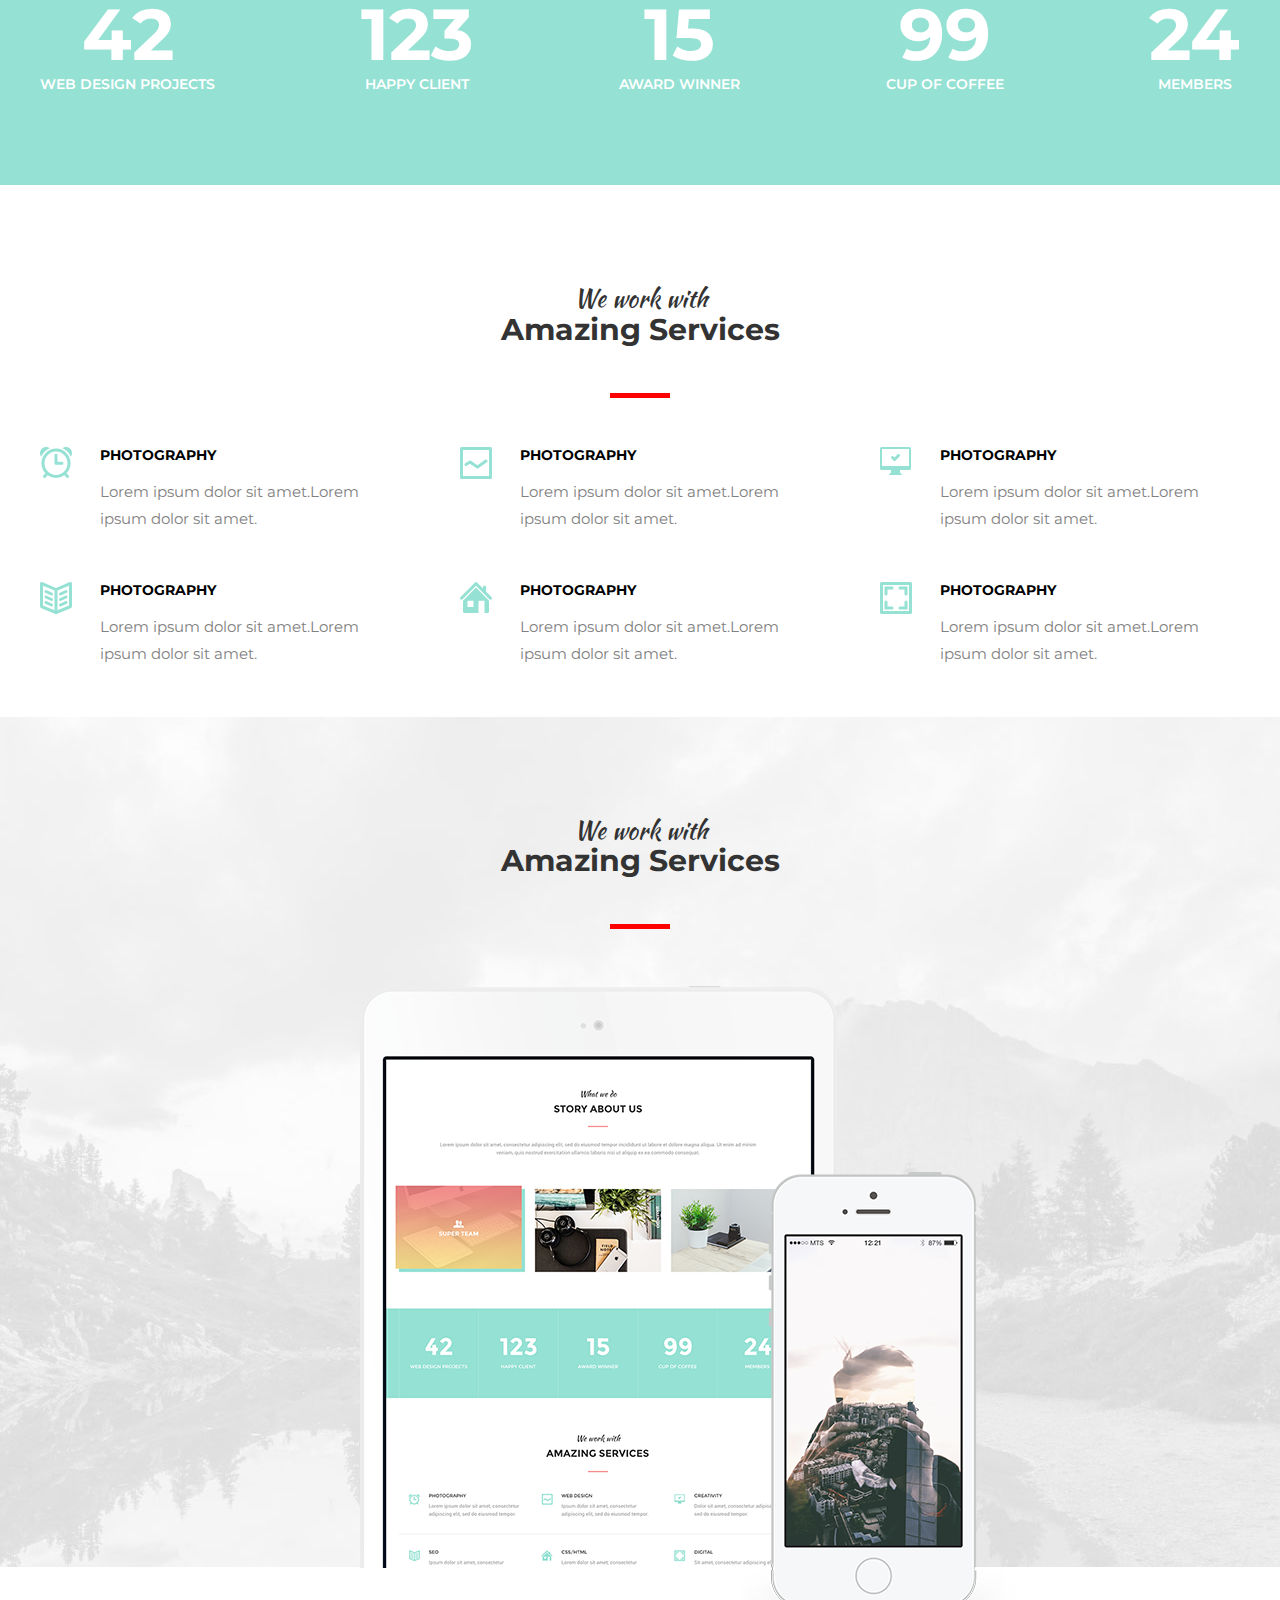
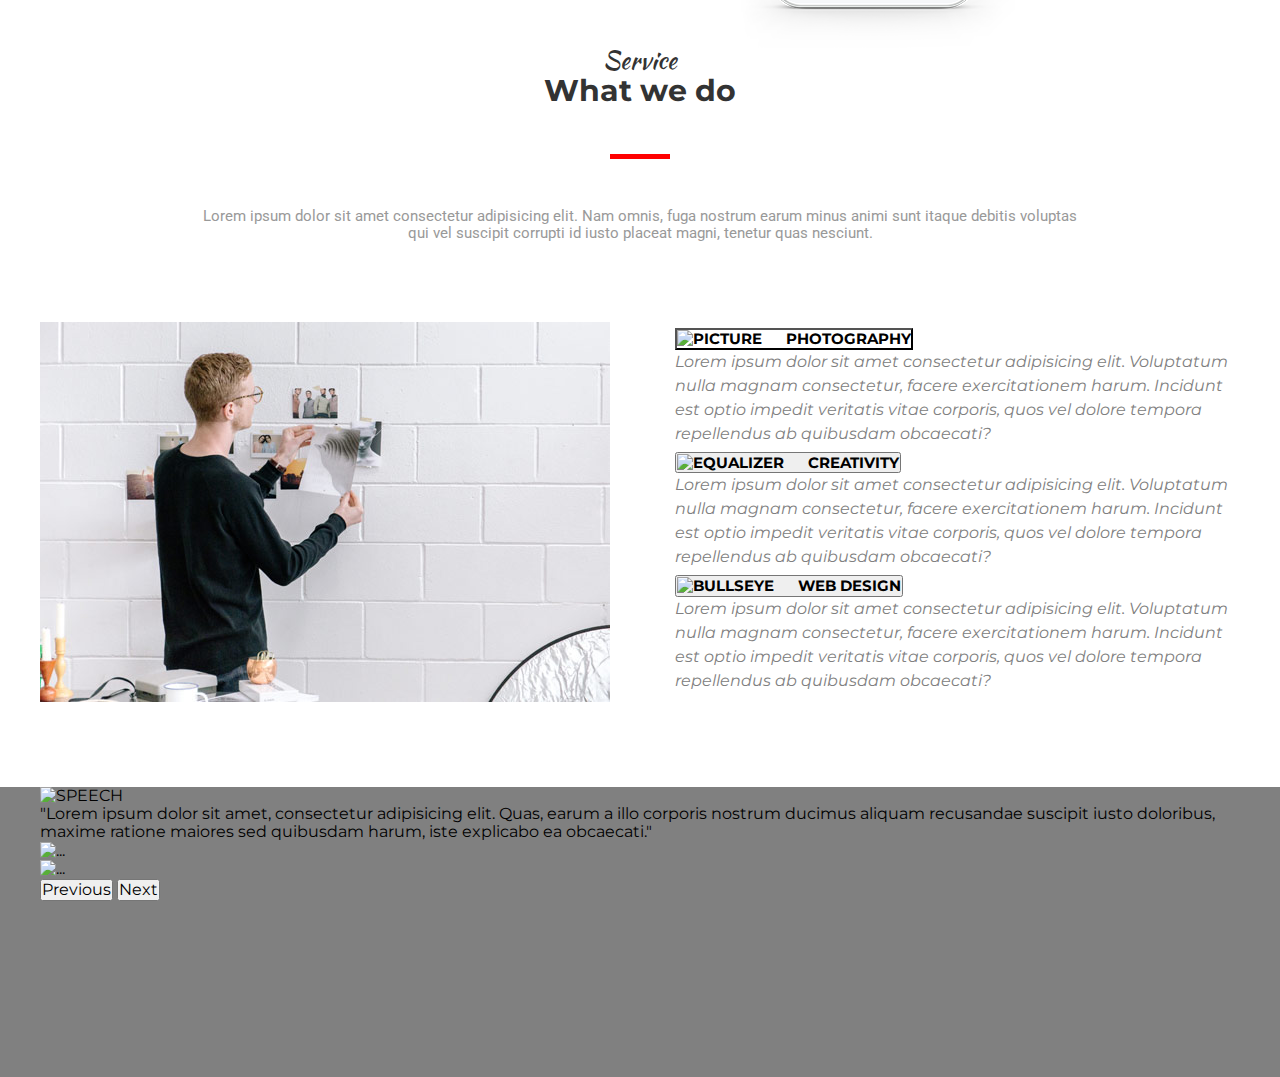
==== commit 9900b2d6: "MoGO__accordion__slider--bootstrap" ====
--- a/MoGo/index.html
+++ b/MoGo/index.html
@@ -5,6 +5,7 @@
     <meta http-equiv="X-UA-Compatible" content="IE=edge">
     <meta name="viewport" content="width=device-width, initial-scale=1.0">
     <title>MoGo</title>
+    <link href="https://cdn.jsdelivr.net/npm/bootstrap@5.2.1/dist/css/bootstrap.min.css" rel="stylesheet" integrity="sha384-iYQeCzEYFbKjA/T2uDLTpkwGzCiq6soy8tYaI1GyVh/UjpbCx/TYkiZhlZB6+fzT" crossorigin="anonymous">
     <link rel="stylesheet" href="css/normalize.css">
     <link rel="stylesheet" href="css/style.css">
 </head>
@@ -186,8 +187,8 @@
                         <img src="./img/we-do.jpg" alt="we-do">
                     </div>
 
-                    <div class="wedo__item">
-                        <div class="accordion">
+                    <div class="wedo__item wedo__item--accordion">
+                        <!-- <div class="accordion">
                             <div class="accordion__item active">
                                 <div class="accordion__header">
                                     <img class="accordion__icon" src="./img/PICTURE.png">
@@ -222,25 +223,93 @@
                                 </div>
                             </div>
                         </div>
-                    </div>
-
-                </div>
-
-
+                    </div> -->
+<!-- bootstrap -->
+<div class="accordion" id="accordionExample">
+    <div class="accordion-item">
+      <h2 class="accordion-header" id="headingOne">
+        <button class="accordion-button" type="button" data-bs-toggle="collapse" data-bs-target="#collapseOne" aria-expanded="true" aria-controls="collapseOne">
+            <img src="/img/PICTURE.png" alt="PICTURE"> Photography
+        </button>
+      </h2>
+      <div id="collapseOne" class="accordion-collapse collapse show" aria-labelledby="headingOne" data-bs-parent="#accordionExample">
+        <div class="accordion-body">
+          Lorem ipsum dolor sit amet consectetur adipisicing elit. Voluptatum nulla magnam consectetur, facere exercitationem harum. Incidunt est optio impedit veritatis vitae corporis, quos vel dolore tempora repellendus ab quibusdam obcaecati?
+        </div>
+      </div>
+    </div>
+    <div class="accordion-item">
+      <h2 class="accordion-header" id="headingTwo">
+        <button class="accordion-button collapsed" type="button" data-bs-toggle="collapse" data-bs-target="#collapseTwo" aria-expanded="false" aria-controls="collapseTwo">
+          <img src="/img/EQUALIZER.png" alt="EQUALIZER"> Creativity
+        </button>
+      </h2>
+      <div id="collapseTwo" class="accordion-collapse collapse" aria-labelledby="headingTwo" data-bs-parent="#accordionExample">
+        <div class="accordion-body">
+            Lorem ipsum dolor sit amet consectetur adipisicing elit. Voluptatum nulla magnam consectetur, facere exercitationem harum. Incidunt est optio impedit veritatis vitae corporis, quos vel dolore tempora repellendus ab quibusdam obcaecati?
+        </div>
+      </div>
+    </div>
+    <div class="accordion-item">
+      <h2 class="accordion-header" id="headingThree">
+        <button class="accordion-button collapsed" type="button" data-bs-toggle="collapse" data-bs-target="#collapseThree" aria-expanded="false" aria-controls="collapseThree">
+            <img src="/img//BULLSEYE.png" alt="BULLSEYE">  web design
+        </button>
+      </h2>
+      <div id="collapseThree" class="accordion-collapse collapse" aria-labelledby="headingThree" data-bs-parent="#accordionExample">
+        <div class="accordion-body">
+            Lorem ipsum dolor sit amet consectetur adipisicing elit. Voluptatum nulla magnam consectetur, facere exercitationem harum. Incidunt est optio impedit veritatis vitae corporis, quos vel dolore tempora repellendus ab quibusdam obcaecati?
+        </div>
+      </div>
+    </div>
+  </div>
+
+
+
+                </div>
             </div>
         </section>   
         
         <section>
             <div class="section__slider">
                 <div class="container">
-                    <div class="section__wrapp">
+
+                    <!-- мой код -->
+                    <!-- <div class="section__wrapp">
                         <img src="./img/SPEECH 4.png" alt="dfdfdf">
                         <div class = "content__text">
                             <p> "Lorem ipsum dolor sit amet, consectetur adipisicing elit. Quas, earum a illo corporis nostrum ducimus aliquam recusandae suscipit iusto doloribus, maxime ratione maiores sed quibusdam harum, iste explicabo ea obcaecati."</p>
                             <strong class="content__text--name"> Jon Doe</strong>
                         </div>
     
-                    </div>
+                    </div> -->
+                    <!-- конец -->
+
+                    <!-- bootstrap -->
+                    <div id="carouselExampleControls" class="carousel slide" data-bs-ride="carousel">
+                        <div class="carousel-inner">
+                          <div class="carousel-item active">
+                            <img src="/img/SPEECH 4.png" class="" alt="SPEECH">
+                            <p> "Lorem ipsum dolor sit amet, consectetur adipisicing elit. Quas, earum a illo corporis nostrum ducimus aliquam recusandae suscipit iusto doloribus, maxime ratione maiores sed quibusdam harum, iste explicabo ea obcaecati."</p>
+                            <strong class="content__text--name"> Jon Doe</strong>
+                          </div>
+                          <div class="carousel-item">
+                            <img src="..." class="d-block w-100" alt="...">
+                          </div>
+                          <div class="carousel-item">
+                            <img src="..." class="d-block w-100" alt="...">
+                          </div>
+                        </div>
+                        <button class="carousel-control-prev" type="button" data-bs-target="#carouselExampleControls" data-bs-slide="prev">
+                          <span class="carousel-control-prev-icon" aria-hidden="true"></span>
+                          <span class="visually-hidden">Previous</span>
+                        </button>
+                        <button class="carousel-control-next" type="button" data-bs-target="#carouselExampleControls" data-bs-slide="next">
+                          <span class="carousel-control-next-icon" aria-hidden="true"></span>
+                          <span class="visually-hidden">Next</span>
+                        </button>
+                      </div>
+
                 </div>
             </div>
 
@@ -248,6 +317,15 @@
 
 
     </main>
+
+
+    <!-- <script src='/JS/bootstrap.js'></script>
+    <script src='/JS/bootstrap.min.js'></script>
+    <script src='/JS/bootstrap.bundle.js'></script>
+    <script src='/JS/bootstrap.bundle.min.js'></script>
+    <script src='/JS/bootstrap.esm.min.js'></script> -->
+
+    <script src="https://cdn.jsdelivr.net/npm/bootstrap@5.2.1/dist/js/bootstrap.bundle.min.js" integrity="sha384-u1OknCvxWvY5kfmNBILK2hRnQC3Pr17a+RTT6rIHI7NnikvbZlHgTPOOmMi466C8" crossorigin="anonymous"></script>
 
 </body>
 </html>--- a/MoGo/css/style.css
+++ b/MoGo/css/style.css
@@ -371,7 +371,7 @@
     width: 50%;
 }
 
-.accordion__item {
+/* .accordion__item {
     border: 1px solid #e5e5e5;
     margin-bottom: 17px;
 }
@@ -433,26 +433,31 @@
     text-transform: uppercase;
     font-size: 15px;
     font-weight: 600; 
-}
+} */
+
+
 
 /**********************/
 /* content__slider */
 
 .section__slider {
-    display: flex;
-    align-items: center;
     margin-top: 80px;
-    background-color: #f8f8f8;
+    background-color: gray;
     height: 290px;
     width: 100%;
 }
 
-.section__wrapp {
-    display: flex;
-    align-items: center;
-    justify-content: center;
-
-}
+
+.carousel-control-prev-icon {
+    background-image: url(data:image/svg+xml,%3csvg xmlns='http://www.w3.org/2000/svg' viewBox='0 0 16 16' fill='%black'%3e%3cpath d='M11.354 1.646a.5.5 0 0 1 0 .708L5.707 8l5.647 5.646a.5.5 0 0 1-.708.708l-6-6a.5.5 0 0 1 0-.708l6-6a.5.5 0 0 1 .708 0z'/%3e%3c/svg%3e);
+}
+
+.carousel-control-next-icon {
+    background-image: url(data:image/svg+xml,%3csvg xmlns='http://www.w3.org/2000/svg' viewBox='0 0 16 16' fill='%black'%3e%3cpath d='M4.646 1.646a.5.5 0 0 1 .708 0l6 6a.5.5 0 0 1 0 .708l-6 6a.5.5 0 0 1-.708-.708L10.293 8 4.646 2.354a.5.5 0 0 1 0-.708z'/%3e%3c/svg%3e);
+}
+
+
+
 
 .content__text {
     margin-left: 50px;
@@ -517,4 +522,29 @@
     position: absolute;
     left: 70px;
     top: 73px
-}+}
+
+.accordion-item img {
+    padding-right: 20px;
+}
+
+.accordion-item button {
+    font-size: 15px;
+    text-transform: uppercase;
+    font-weight: bold;
+}
+
+.accordion-button:not(.collapsed) {
+    color: black;
+    background-color: #fff;
+}
+
+.accordion {
+    margin-left: 35px;
+}
+
+.accordion-body {
+    color: gray;
+    font-style: italic;
+    line-height: 1.5;
+}
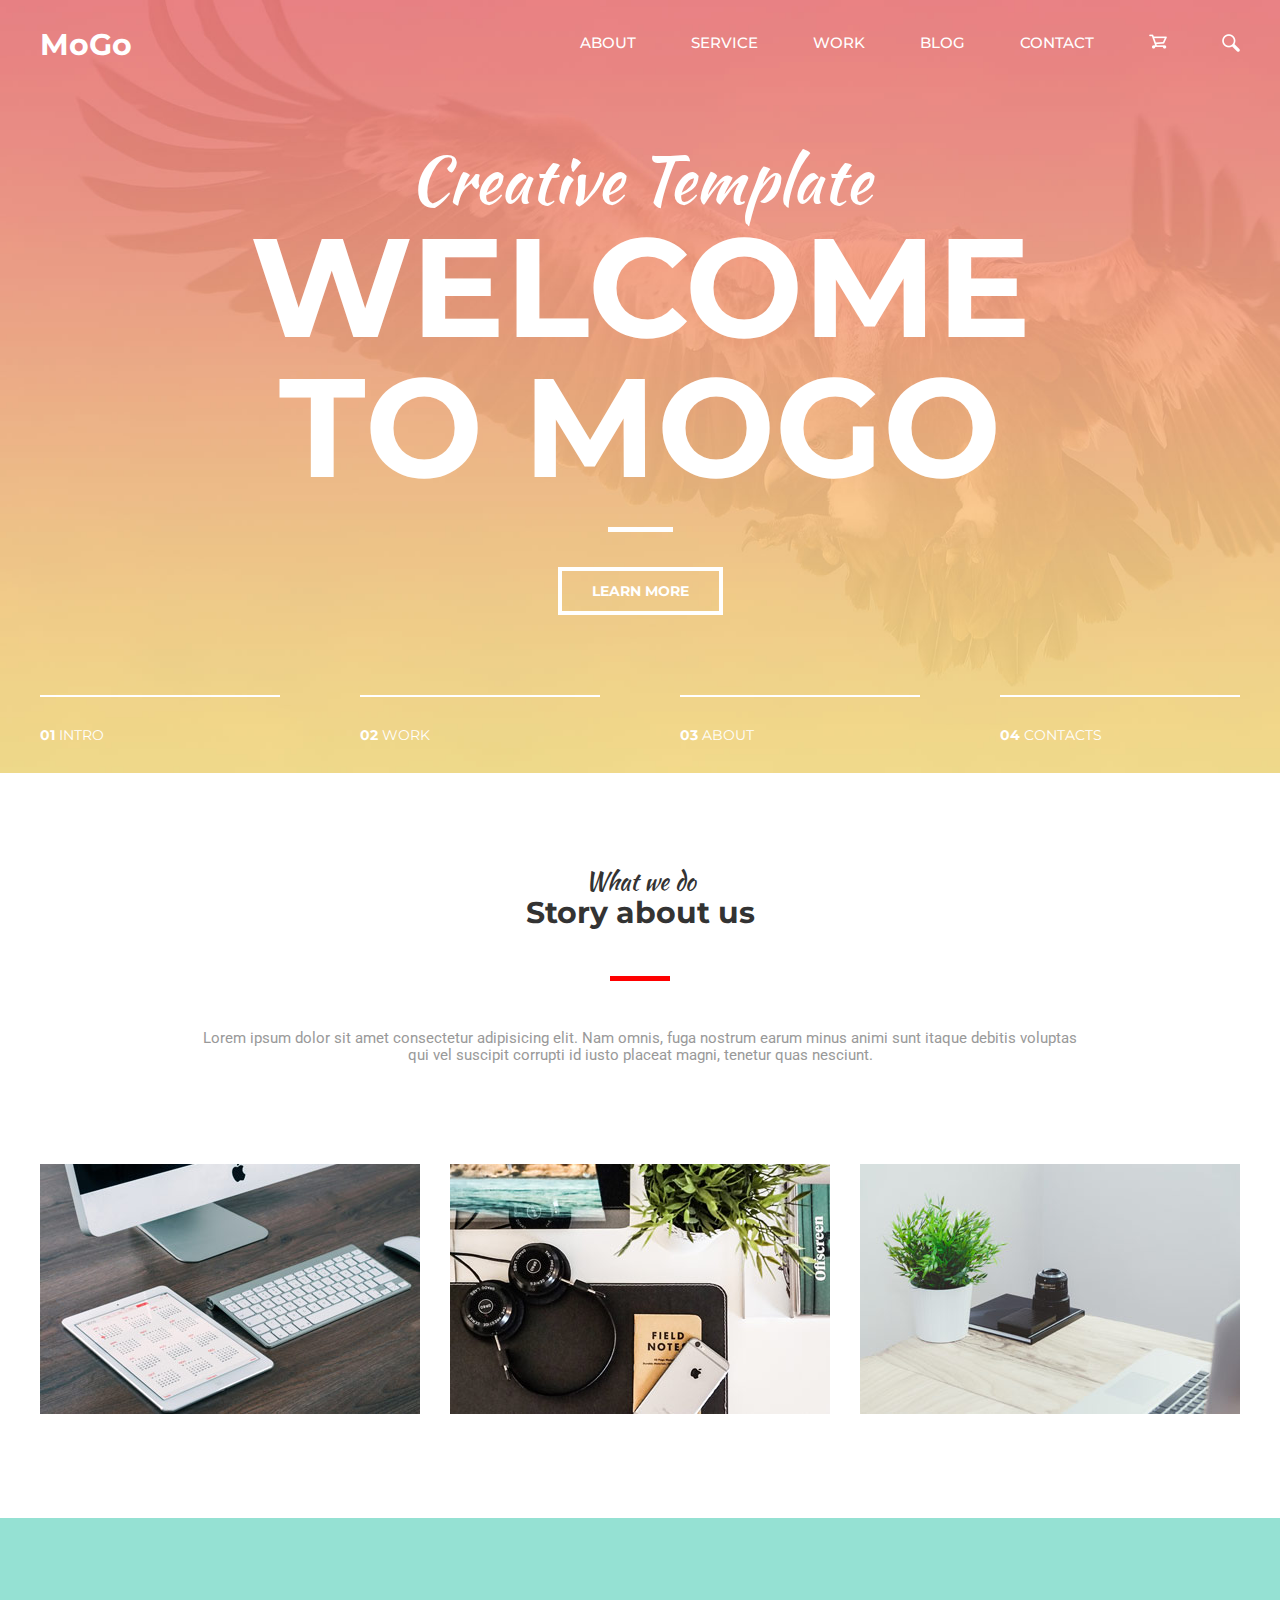
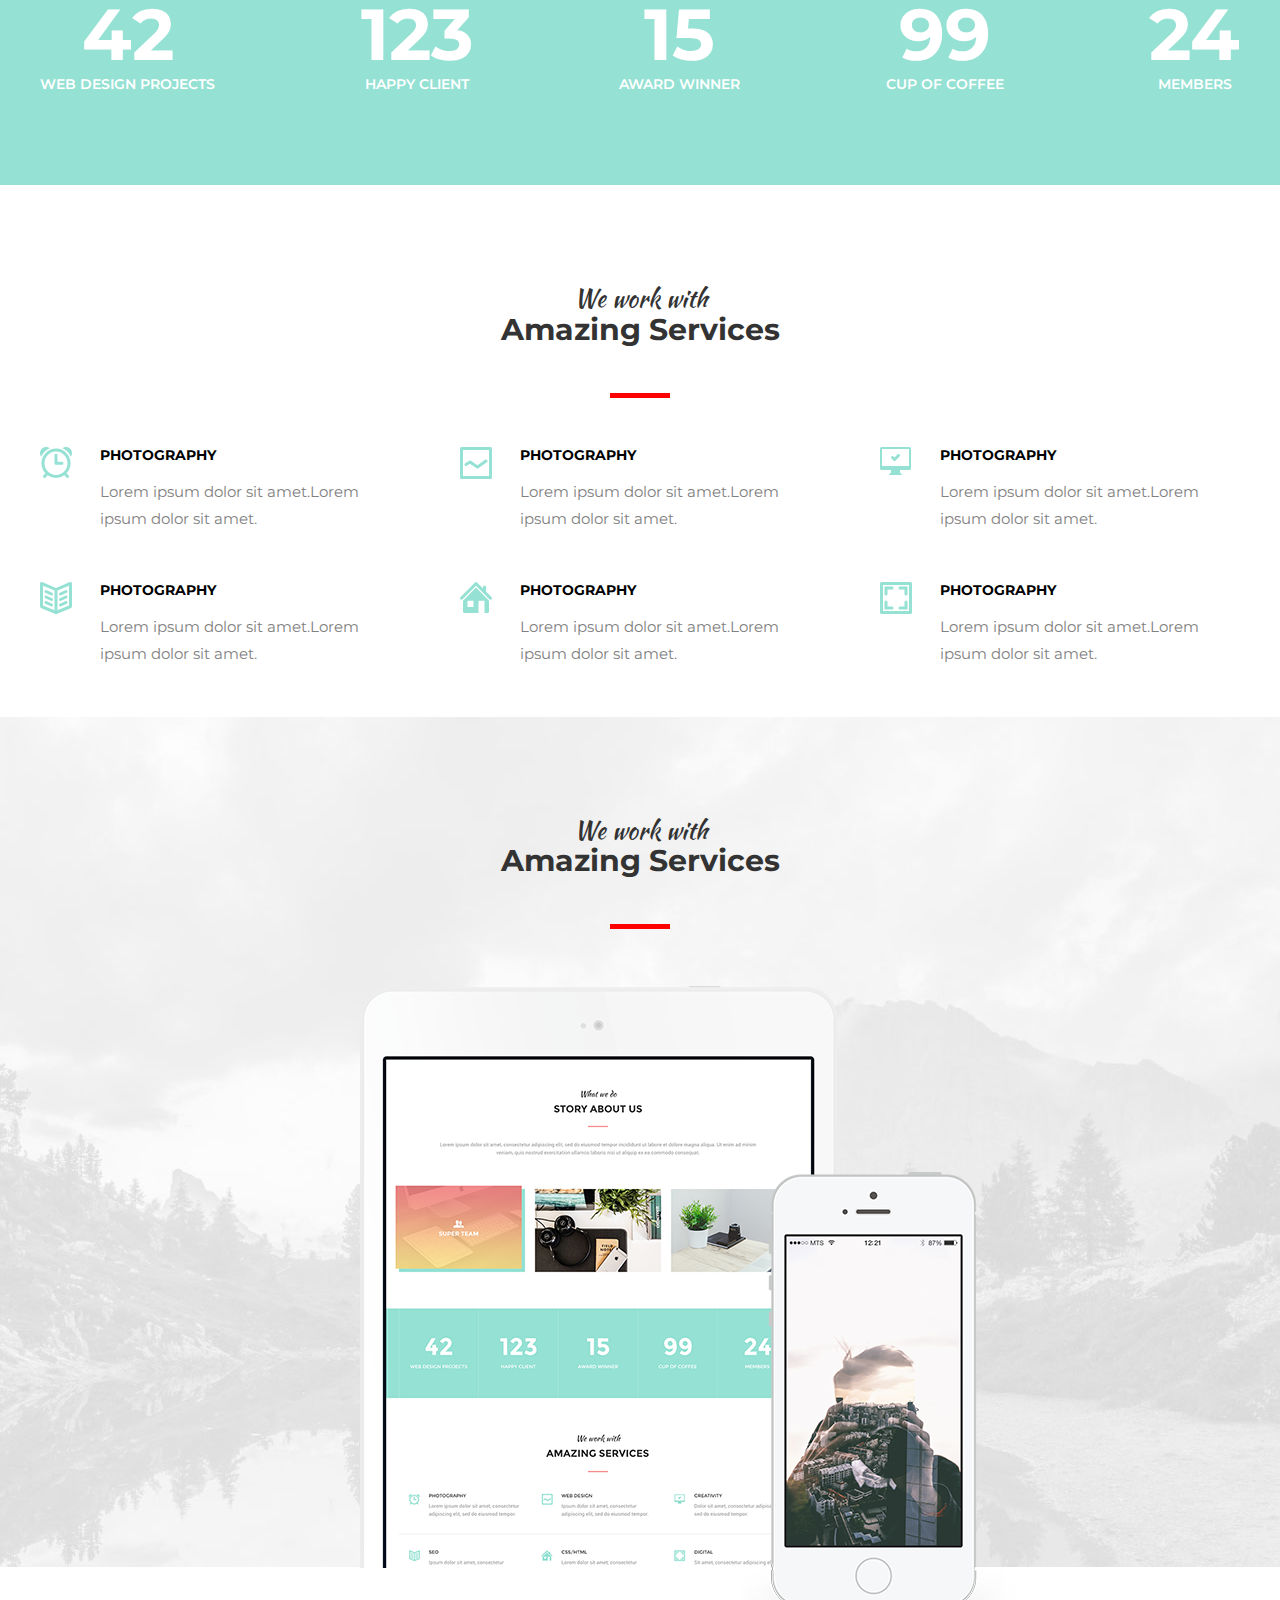
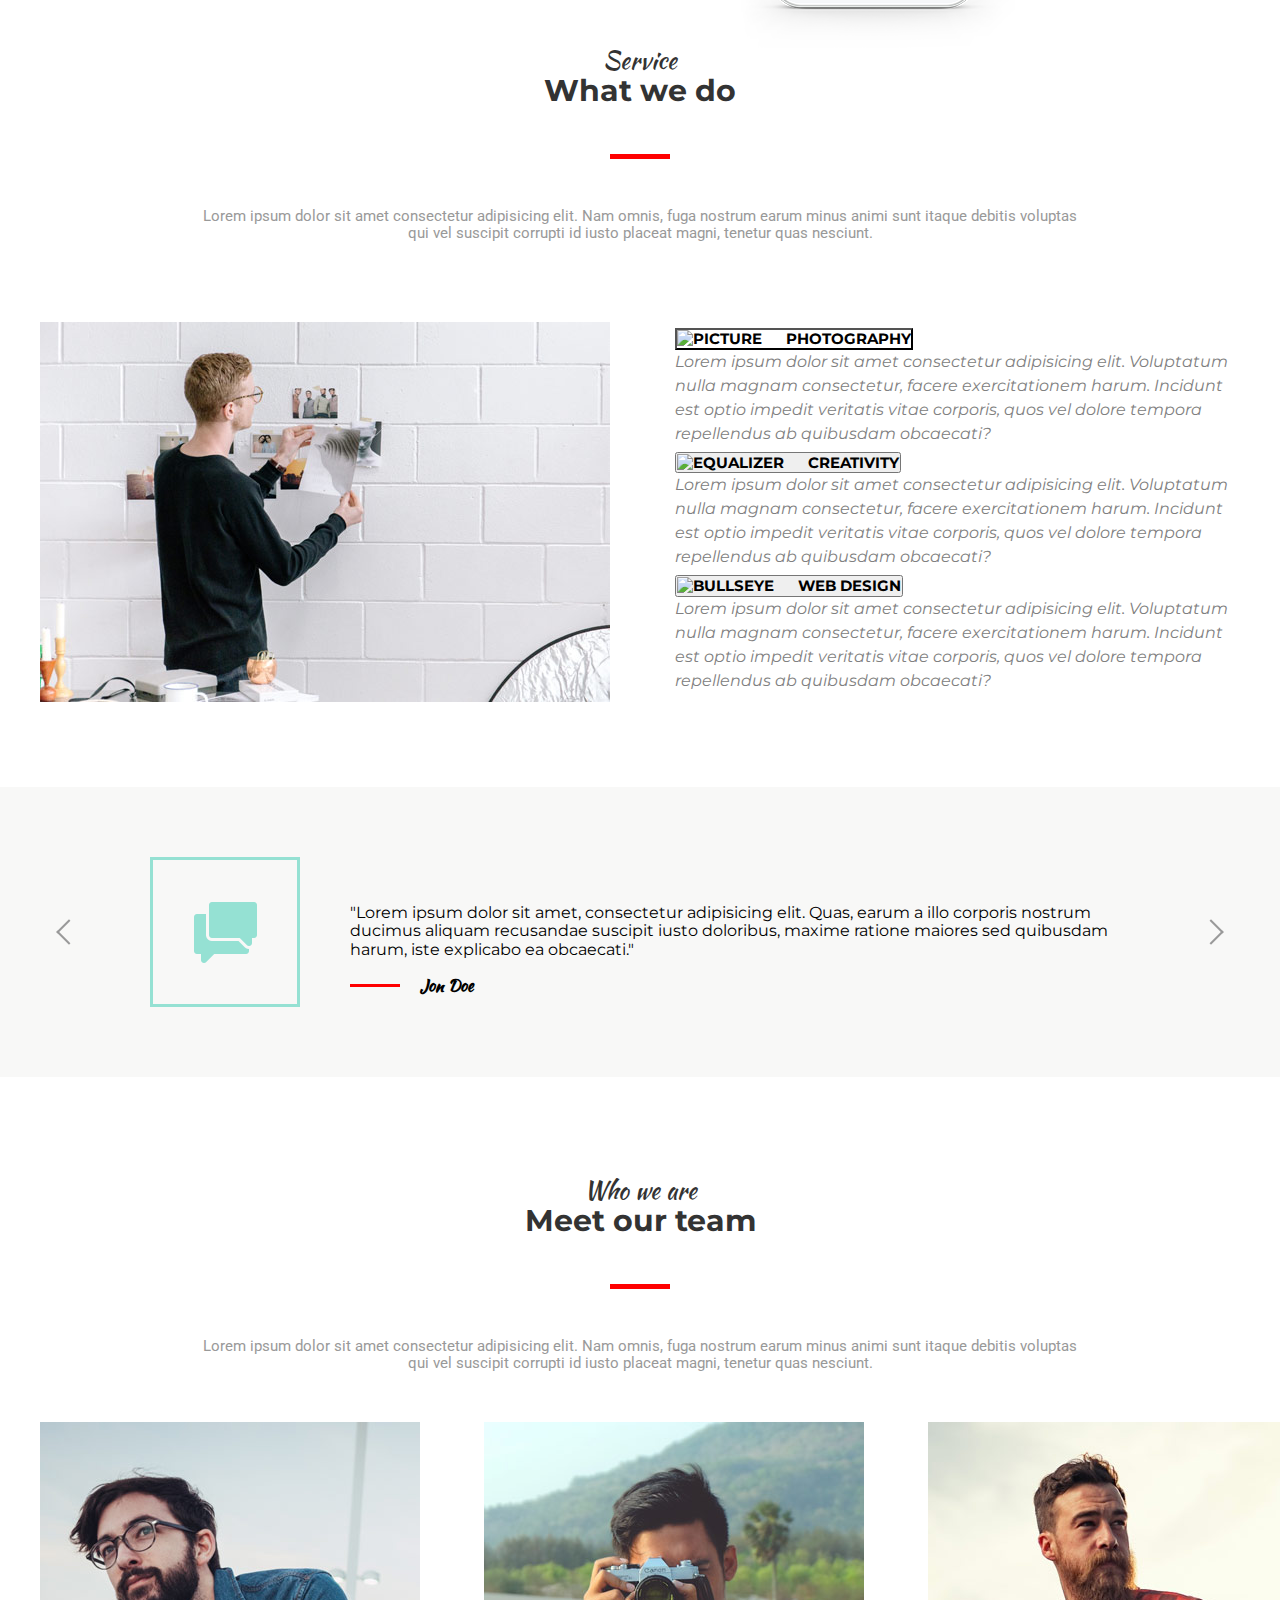
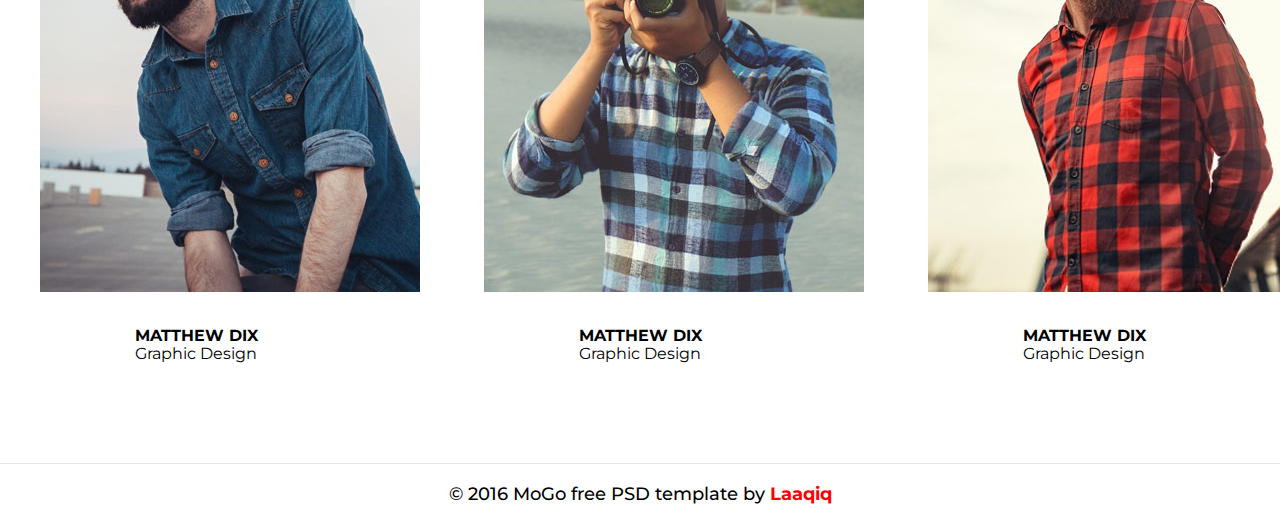
==== commit 0ec72275: "html/css__footer" ====
--- a/MoGo/index.html
+++ b/MoGo/index.html
@@ -275,48 +275,77 @@
                 <div class="container">
 
                     <!-- мой код -->
-                    <!-- <div class="section__wrapp">
+                    <div class="section__wrapp">
                         <img src="./img/SPEECH 4.png" alt="dfdfdf">
                         <div class = "content__text">
                             <p> "Lorem ipsum dolor sit amet, consectetur adipisicing elit. Quas, earum a illo corporis nostrum ducimus aliquam recusandae suscipit iusto doloribus, maxime ratione maiores sed quibusdam harum, iste explicabo ea obcaecati."</p>
                             <strong class="content__text--name"> Jon Doe</strong>
                         </div>
     
-                    </div> -->
+                    </div>
                     <!-- конец -->
 
-                    <!-- bootstrap -->
-                    <div id="carouselExampleControls" class="carousel slide" data-bs-ride="carousel">
-                        <div class="carousel-inner">
-                          <div class="carousel-item active">
-                            <img src="/img/SPEECH 4.png" class="" alt="SPEECH">
-                            <p> "Lorem ipsum dolor sit amet, consectetur adipisicing elit. Quas, earum a illo corporis nostrum ducimus aliquam recusandae suscipit iusto doloribus, maxime ratione maiores sed quibusdam harum, iste explicabo ea obcaecati."</p>
-                            <strong class="content__text--name"> Jon Doe</strong>
-                          </div>
-                          <div class="carousel-item">
-                            <img src="..." class="d-block w-100" alt="...">
-                          </div>
-                          <div class="carousel-item">
-                            <img src="..." class="d-block w-100" alt="...">
-                          </div>
-                        </div>
-                        <button class="carousel-control-prev" type="button" data-bs-target="#carouselExampleControls" data-bs-slide="prev">
-                          <span class="carousel-control-prev-icon" aria-hidden="true"></span>
-                          <span class="visually-hidden">Previous</span>
-                        </button>
-                        <button class="carousel-control-next" type="button" data-bs-target="#carouselExampleControls" data-bs-slide="next">
-                          <span class="carousel-control-next-icon" aria-hidden="true"></span>
-                          <span class="visually-hidden">Next</span>
-                        </button>
-                      </div>
-
-                </div>
-            </div>
-
+                                    
+                          
+                     </div>
+
+                </div>
+            </div>
+
+        </section>
+
+        <!-- Meet our team -->
+
+        <section class="meet_our--team">
+            <div class="container">
+                <div class="text__center">
+                    <p class="sup__text">Who we are</p>
+                    <h2 class="heading__site">Meet our team</h2>
+                    <p class="sub__text">Lorem ipsum dolor sit amet consectetur adipisicing elit. Nam omnis, fuga nostrum earum minus animi sunt itaque debitis voluptas qui vel suscipit corrupti id iusto placeat magni, tenetur quas nesciunt.</p>
+                </div>
+                    
+                    <div class="meet about__card">
+                        <ul class="meet__about--list">
+                            <li class="meet__about--item">
+                                <img src="img/Meet__our--1.jpg" alt="story">
+                                <figcaption>
+                                    <p class="meet__name"> Matthew Dix </p>
+                                    <p class="meet__position"> Graphic Design </p>
+                                    
+                                </figcaption>
+                            </li>
+                            <li class="meet__about--item">
+                                <img src="img/Meet__our--2.jpg" alt="story">
+                                <figcaption>
+                                    <p class="meet__name"> Matthew Dix </p>
+                                    <p class="meet__position"> Graphic Design </p>
+                                    
+                                </figcaption>
+                            </li>
+                            <li class="meet__about--item">
+                                <img src="img/Meet__our--3.jpg" alt="story">
+                                <figcaption>
+                                    <p class="meet__name"> Matthew Dix </p>
+                                    <p class="meet__position"> Graphic Design </p>
+                                    
+                                </figcaption>
+                            </li>
+                        </ul>
+                </div>
+
+            </div>
         </section>
 
 
     </main>
+
+    <footer>
+        <div class="container">
+            <p class="footer__footer">
+                © 2016 MoGo free PSD template by <span>  <a href="#"> Laaqiq </a> </span> 
+            </p>
+        </div>
+    </footer>
 
 
     <!-- <script src='/JS/bootstrap.js'></script>
--- a/MoGo/css/style.css
+++ b/MoGo/css/style.css
@@ -442,7 +442,7 @@
 
 .section__slider {
     margin-top: 80px;
-    background-color: gray;
+    background-color: #f8f8f7;
     height: 290px;
     width: 100%;
 }
@@ -548,3 +548,73 @@
     font-style: italic;
     line-height: 1.5;
 }
+
+.section__slider {
+    display: flex;
+    align-items: center;
+}
+
+.section__wrapp {
+    display: flex;
+    align-items: center;
+    justify-content: center;
+}
+
+
+/* meet_our--team */
+
+.meet_our--team {
+    margin-top: 100px;
+}
+
+.meet__about--list {
+    margin-top: 50px;
+    display: flex;
+    justify-content: space-between;
+
+}
+
+.meet__about--item:hover::before {
+    content: '';
+    box-shadow: 6px 6px #5dc5b2;
+    position: absolute;
+    width: 380px;
+    height: 470px;
+    background-color: orangered;
+    opacity: 0.7;
+}
+
+.meet__about--item {
+    width: 26%;
+}
+
+figcaption {
+    margin-top: 30px;
+    text-align: center;
+}
+.meet__name {
+    font-size: 16px;
+    font-family: 'Montserrat', sans-serif;
+    text-transform: uppercase;
+    font-weight: bold;
+    color: black;
+}
+
+footer {
+    border-top: 1px solid #e5e5e5;
+    text-align: center;
+    font-size: 18px;
+    color: black;
+    font-weight: 500;
+}
+
+footer p {
+    padding-top: 20px;
+}
+
+footer a {
+    color: red;
+    font-weight: 700;
+}
+
+
